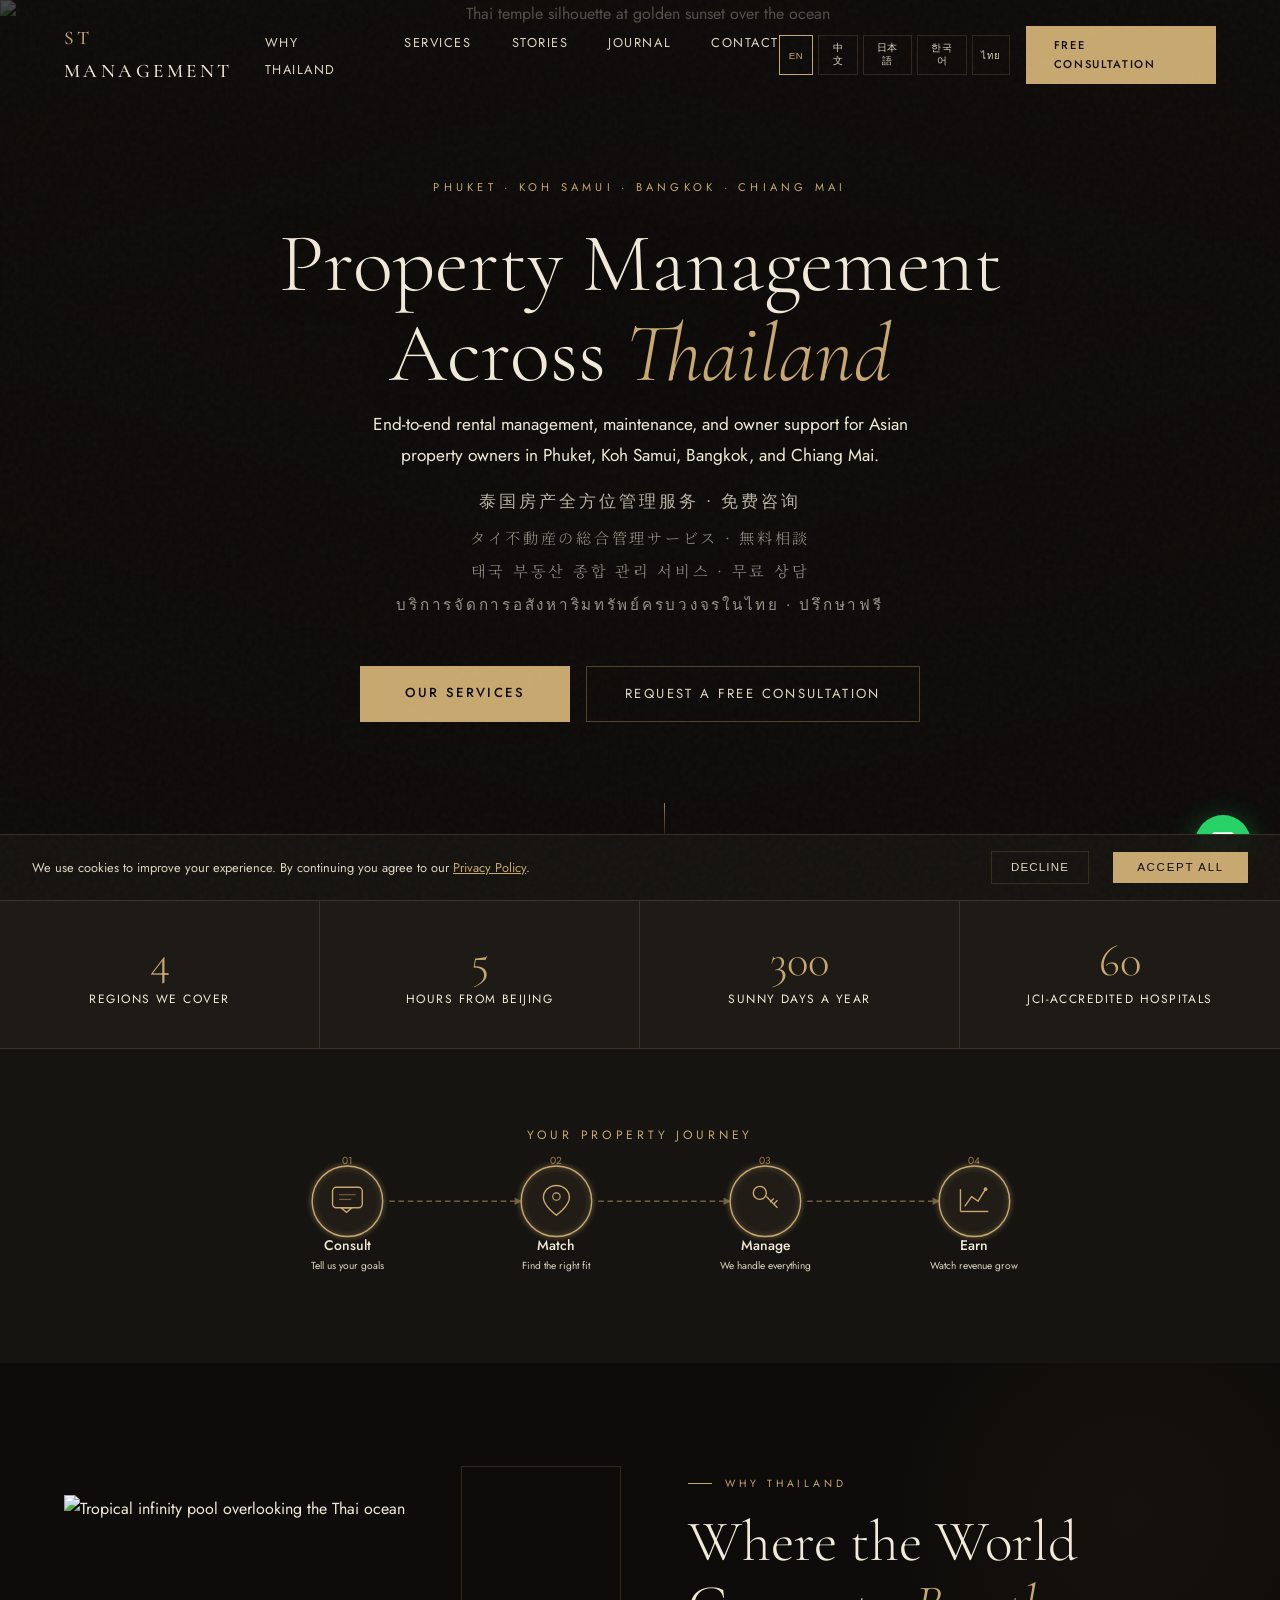
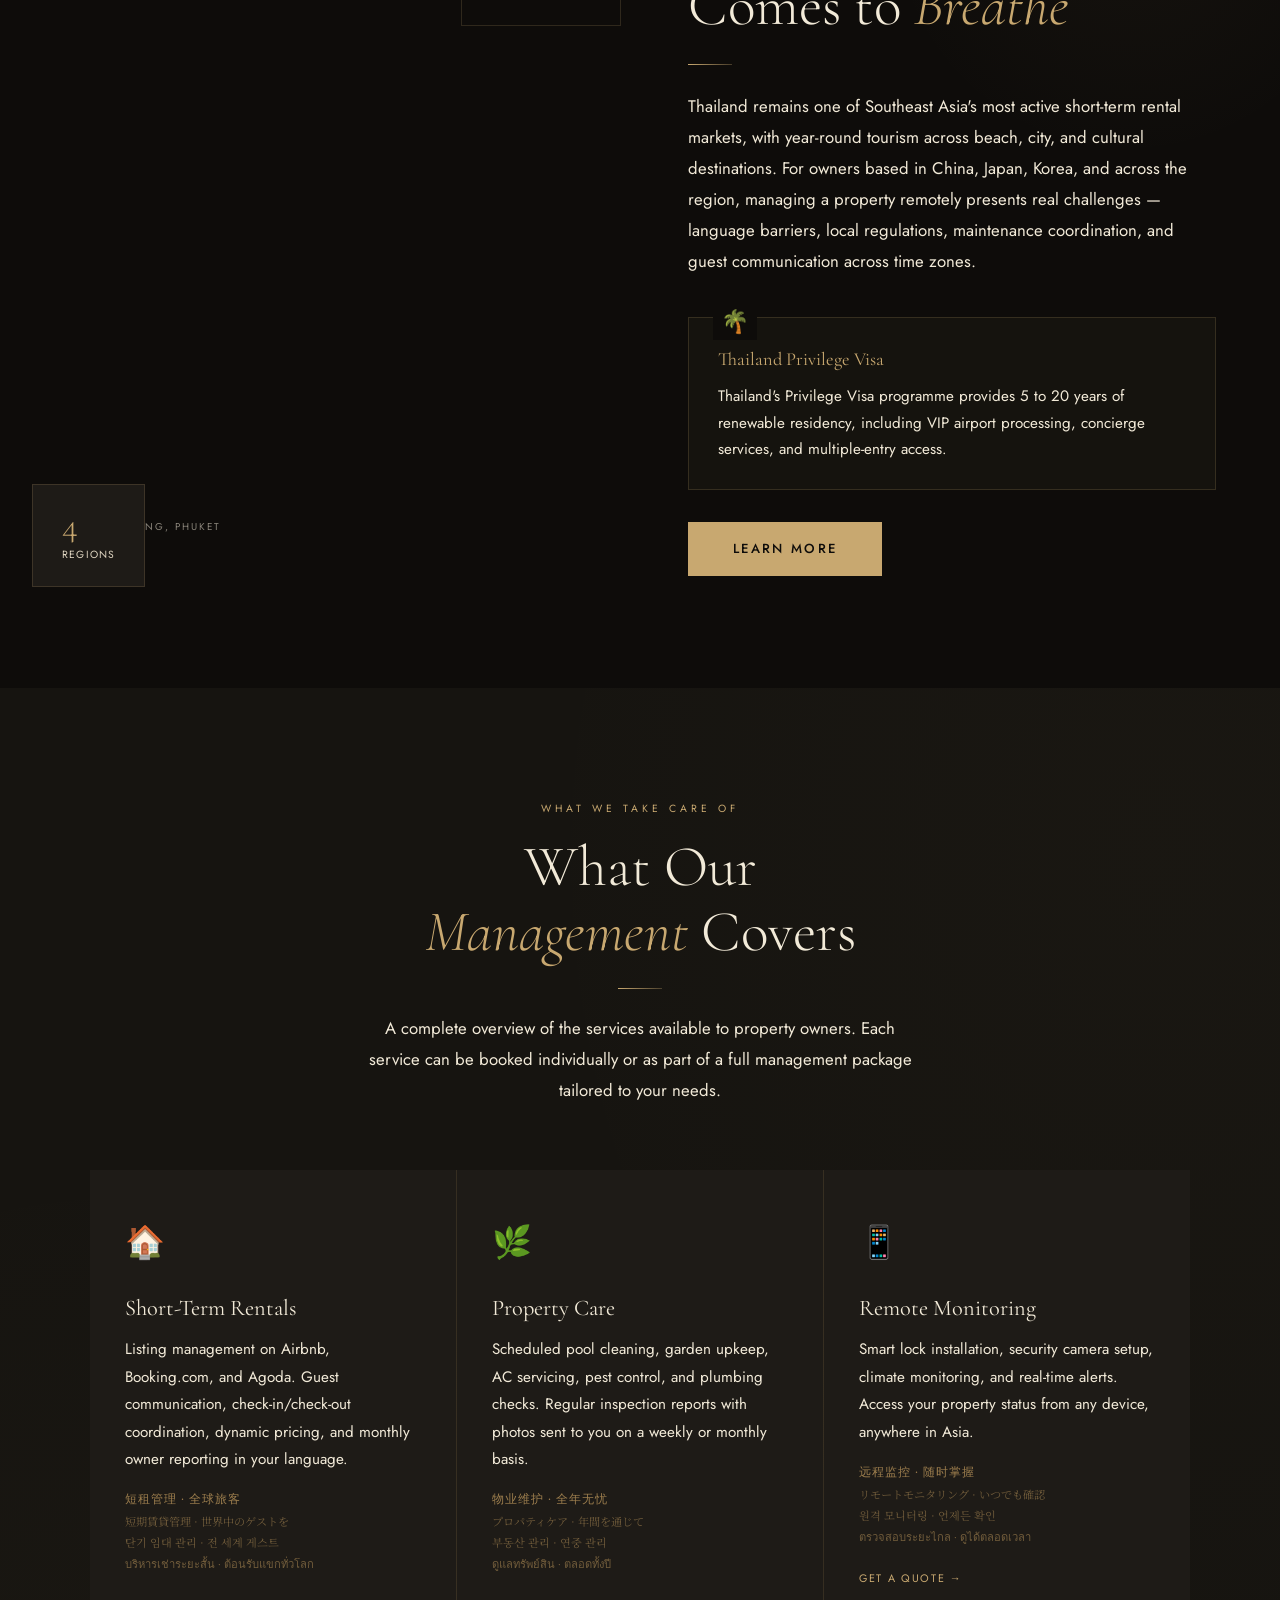
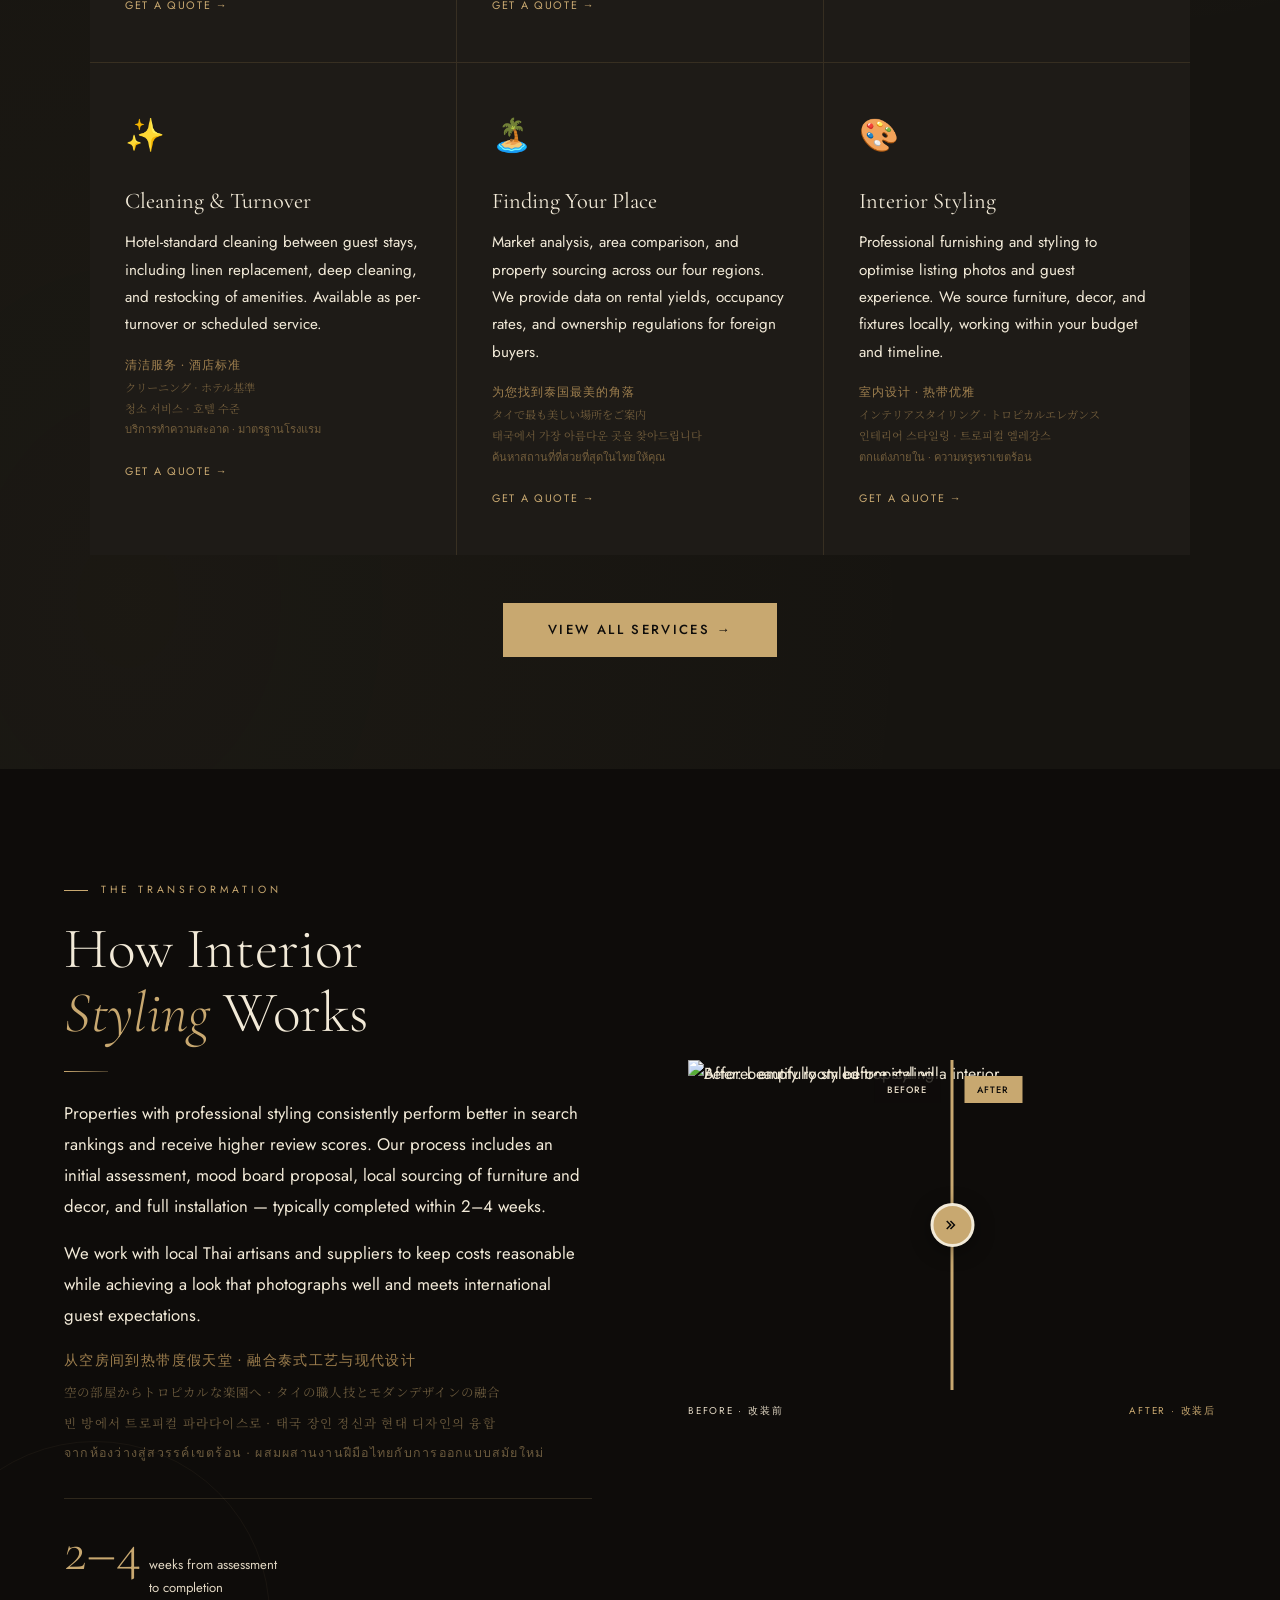
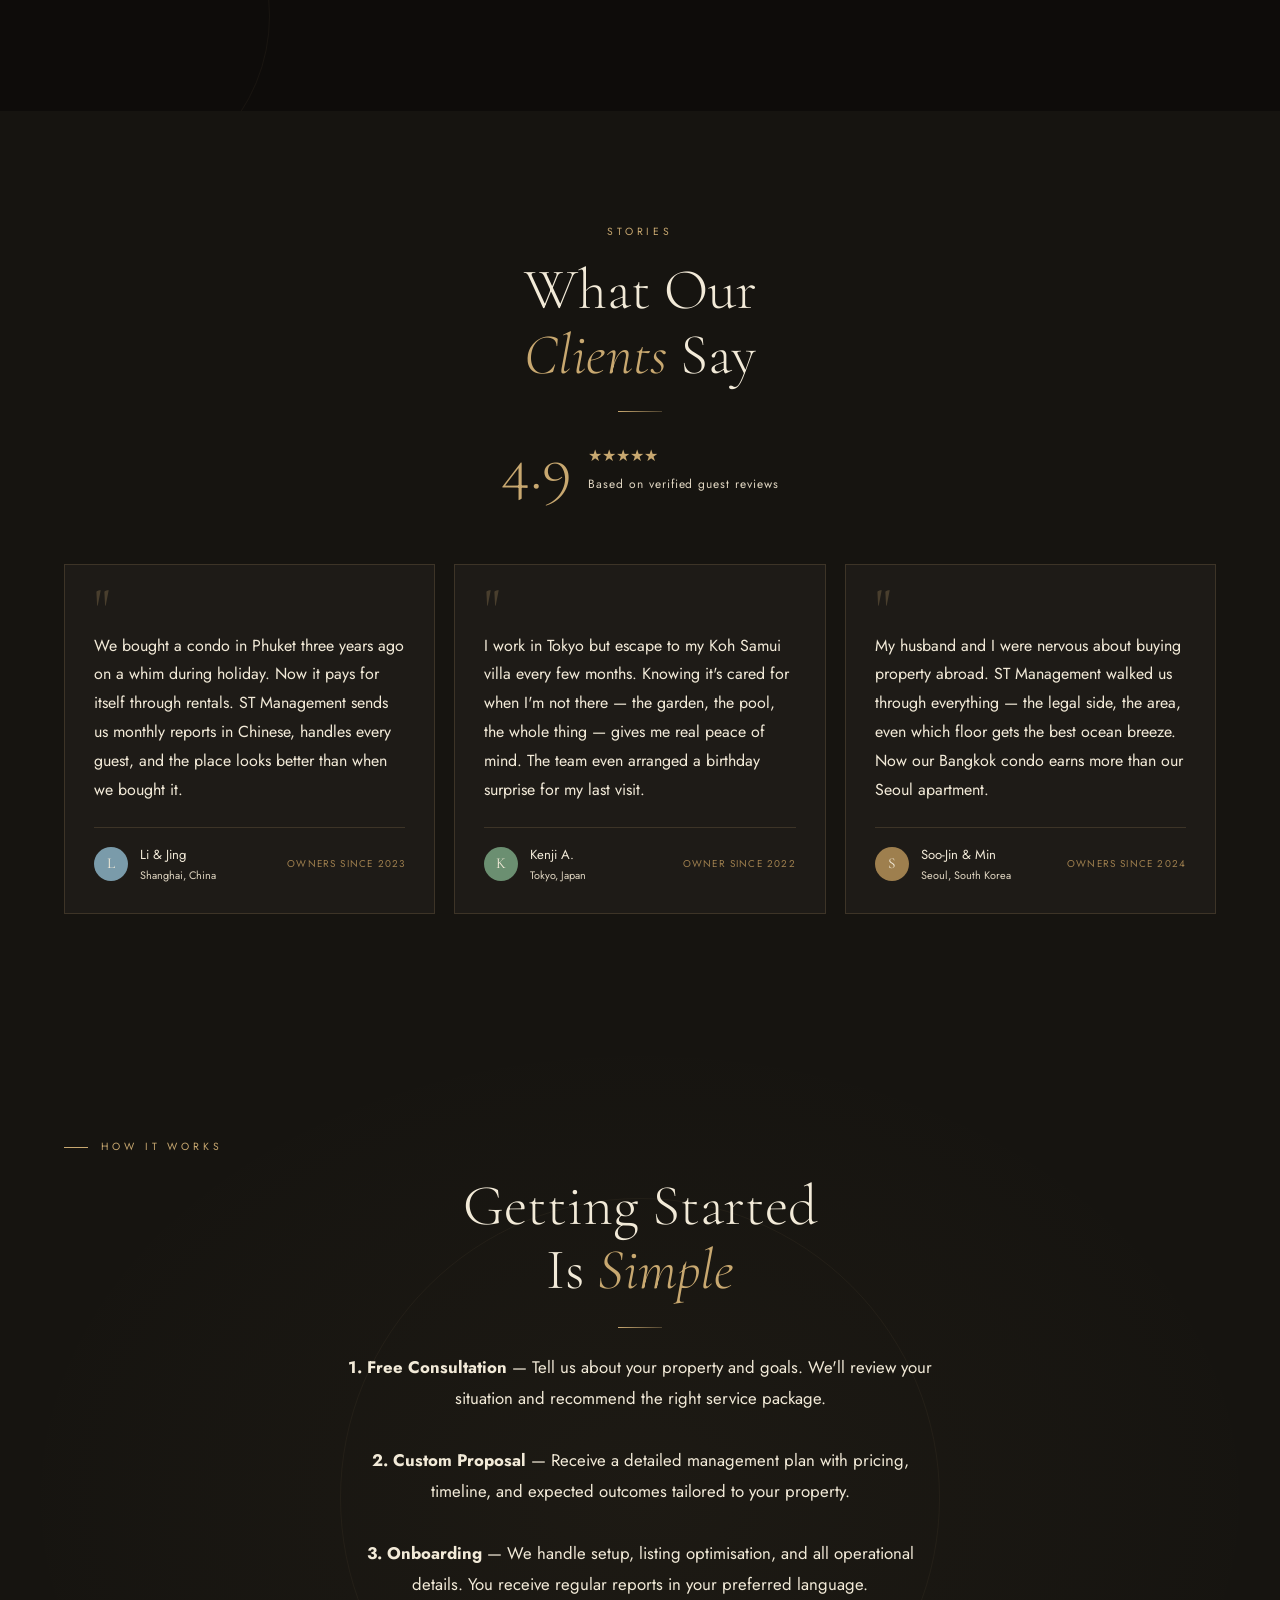
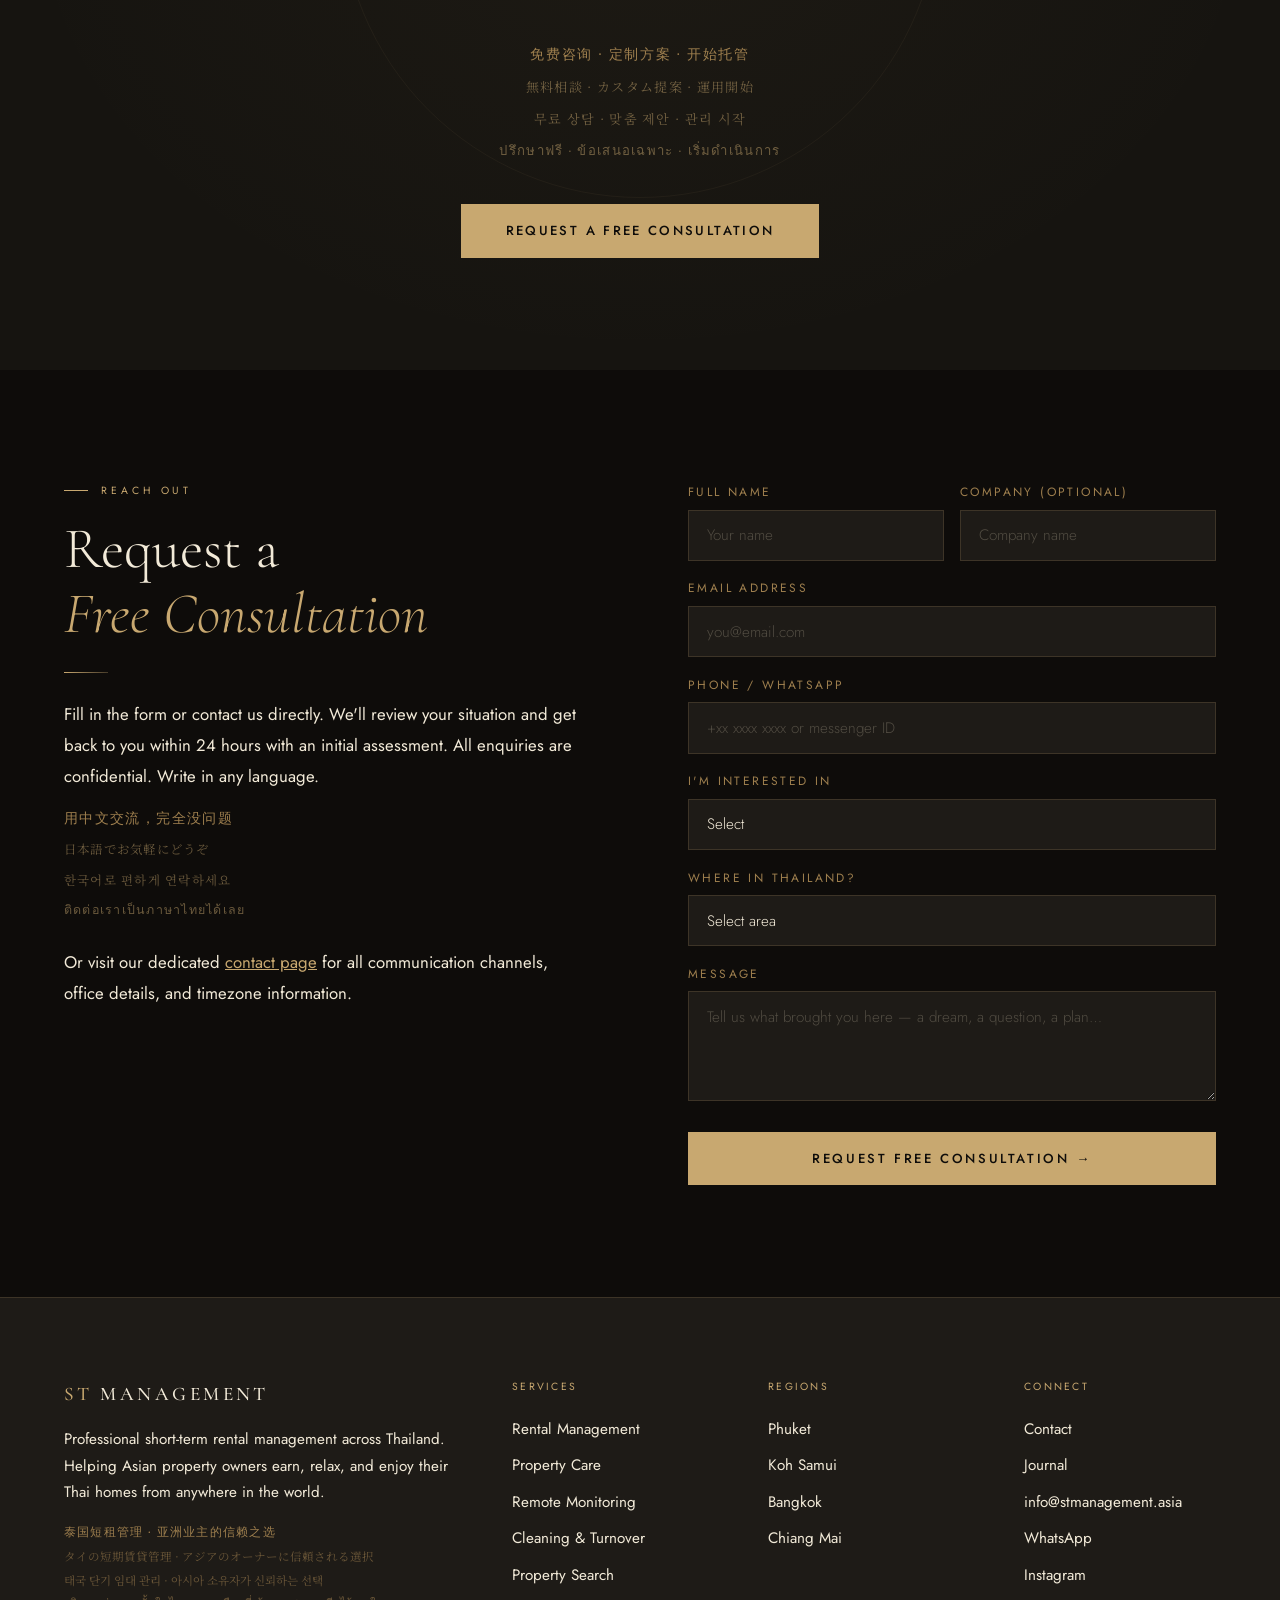
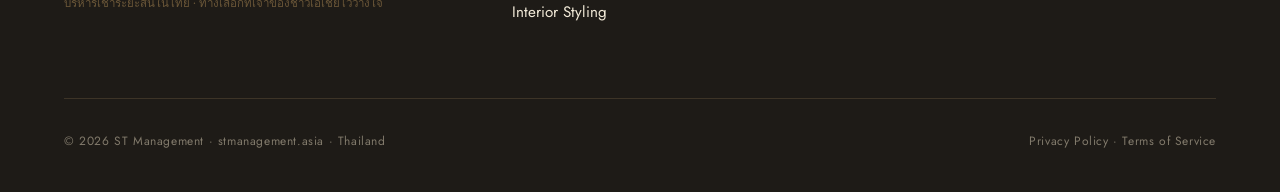
==== index.html @ 7b642b35 "ST Management Asia — Thai property management website Multi-page static site for Asian property owne" ====
<!DOCTYPE html>
<html lang="en">
<head>
  <meta charset="UTF-8" />
  <meta name="viewport" content="width=device-width, initial-scale=1.0" />
  <title>ST Management Asia — Short-Term Rental Management in Thailand</title>
  <meta name="description" content="Property management services in Thailand for Asian owners. Short-term rentals, maintenance, smart home, interior styling in Phuket, Koh Samui, Bangkok, Chiang Mai. Free consultation — 中文 · 日本語 · 한국어 · ไทย." />
  <link rel="canonical" href="https://stmanagement.asia" />

  <!-- Favicon & Manifest -->
  <link rel="icon" type="image/svg+xml" href="/favicon.svg" />
  <link rel="apple-touch-icon" href="/icon-192.png" />
  <link rel="manifest" href="/manifest.json" />
  <meta name="theme-color" content="#c8a870" />
  <meta name="apple-mobile-web-app-capable" content="yes" />
  <meta name="apple-mobile-web-app-status-bar-style" content="black-translucent" />

  <!-- hreflang -->
  <link rel="alternate" hreflang="en" href="https://stmanagement.asia" />
  <link rel="alternate" hreflang="zh" href="https://stmanagement.asia" />
  <link rel="alternate" hreflang="ja" href="https://stmanagement.asia" />
  <link rel="alternate" hreflang="ko" href="https://stmanagement.asia" />
  <link rel="alternate" hreflang="th" href="https://stmanagement.asia" />
  <link rel="alternate" hreflang="x-default" href="https://stmanagement.asia" />

  <!-- Baidu -->
  <meta name="baidu-site-verification" content="REPLACE_WITH_BAIDU_CODE" />

  <!-- Open Graph -->
  <meta property="og:type" content="website" />
  <meta property="og:url" content="https://stmanagement.asia" />
  <meta property="og:title" content="ST Management Asia — Rental Management in Thailand" />
  <meta property="og:description" content="Your Thailand property, perfectly managed. Short-term rental management for Asian owners in Phuket, Koh Samui, Bangkok & Chiang Mai." />
  <meta property="og:image" content="https://images.unsplash.com/photo-1528181304800-259b08848526?w=1200&q=80&fit=crop&auto=format" />
  <meta property="og:locale" content="en_US" />
  <meta property="og:locale:alternate" content="zh_CN" />
  <meta property="og:locale:alternate" content="ja_JP" />
  <meta property="og:locale:alternate" content="ko_KR" />

  <!-- Twitter -->
  <meta name="twitter:card" content="summary_large_image" />
  <meta name="twitter:title" content="ST Management Asia — Rental Management in Thailand" />
  <meta name="twitter:description" content="Short-term rental management in Thailand for Asian property owners." />

  <!-- Fonts -->
  <link rel="preconnect" href="https://fonts.googleapis.com" />
  <link rel="preconnect" href="https://fonts.gstatic.com" crossorigin />
  <link href="https://fonts.googleapis.com/css2?family=Cormorant+Garamond:ital,wght@0,300;0,400;0,500;1,300;1,400&family=Jost:wght@300;400;500&family=Noto+Serif+SC:wght@300;400&family=Noto+Serif+JP:wght@300;400&family=Noto+Serif+KR:wght@300;400&family=Noto+Serif+Thai:wght@300;400&display=swap" rel="stylesheet" />

  <!-- JSON-LD -->
  <script type="application/ld+json">
  {
    "@context": "https://schema.org",
    "@type": "RealEstateAgent",
    "name": "ST Management Asia",
    "url": "https://stmanagement.asia",
    "description": "Professional short-term rental management in Thailand for Asian property owners. Phuket, Koh Samui, Bangkok, Chiang Mai.",
    "address": {
      "@type": "PostalAddress",
      "streetAddress": "Muzeum krt. 41",
      "addressLocality": "Budapest",
      "postalCode": "1053",
      "addressCountry": "HU"
    },
    "telephone": "+36301865215",
    "email": "info@stmanagement.asia",
    "knowsLanguage": ["en", "zh", "ja", "ko", "th"],
    "areaServed": [
      { "@type": "Place", "name": "Phuket" },
      { "@type": "Place", "name": "Koh Samui" },
      { "@type": "City", "name": "Bangkok" },
      { "@type": "City", "name": "Chiang Mai" }
    ]
  }
  </script>

  <link rel="stylesheet" href="/css/main.css" />
</head>
<body>

<!-- ─── COOKIE ─── -->
<div id="cookie-bar">
  <p>We use cookies to improve your experience. By continuing you agree to our <a href="/privacy.html">Privacy Policy</a>.</p>
  <button class="cookie-decline" onclick="dismissCookie()">Decline</button>
  <button class="cookie-accept" onclick="dismissCookie()">Accept All</button>
</div>

<!-- ─── MOBILE NAV ─── -->
<div class="mobile-nav" id="mobile-nav">
  <a href="/" onclick="closeMenu()">Home</a>
  <a href="/why-thailand.html" onclick="closeMenu()">Why Thailand</a>
  <a href="/services.html" onclick="closeMenu()">Services</a>
  <a href="#reviews" onclick="closeMenu()">Stories</a>
  <a href="/journal.html" onclick="closeMenu()">Journal</a>
  <a href="/contact.html" class="mobile-cta" onclick="closeMenu()">Free Consultation</a>
  <div class="mobile-lang-switcher">
    <button class="lang-btn active">EN</button>
    <button class="lang-btn">中文</button>
    <button class="lang-btn">日本語</button>
    <button class="lang-btn">한국어</button>
    <button class="lang-btn">ไทย</button>
  </div>
</div>

<!-- ─── NAV ─── -->
<nav id="main-nav">
  <a href="/" class="nav-logo">ST<span> Management</span></a>
  <ul class="nav-links">
    <li><a href="/why-thailand.html">Why Thailand</a></li>
    <li><a href="/services.html">Services</a></li>
    <li><a href="#reviews">Stories</a></li>
    <li><a href="/journal.html">Journal</a></li>
    <li><a href="/contact.html">Contact</a></li>
  </ul>
  <div class="nav-right">
    <div class="lang-switcher">
      <button class="lang-btn active">EN</button>
      <button class="lang-btn">中文</button>
      <button class="lang-btn">日本語</button>
      <button class="lang-btn">한국어</button>
      <button class="lang-btn">ไทย</button>
    </div>
    <a href="/contact.html" class="nav-cta">Free Consultation</a>
  </div>
  <button class="menu-toggle" id="menu-toggle" aria-label="Open menu">
    <span></span><span></span><span></span>
  </button>
</nav>

<!-- ─── CHAT WIDGET ─── -->
<div class="chat-panel" id="chat-panel">
  <div class="chat-header">
    <div class="chat-header-avatar">ST</div>
    <div class="chat-header-info">
      <div class="chat-header-name">ST Management</div>
      <div class="chat-header-status">We typically reply within 1 hour</div>
    </div>
  </div>
  <div class="chat-tabs">
    <button class="chat-tab active" data-tab="chat">Chat</button>
    <button class="chat-tab" data-tab="config">Get a Quote</button>
  </div>
  <div class="chat-body">
    <!-- TAB: Chat -->
    <div class="chat-tab-content active" id="tab-chat">
      <div class="chat-bubble">
        Hi! 👋 How can we help you with your Thai property? Ask us anything or choose an option below.
        <div class="chat-bubble-time">ST Management · Online</div>
      </div>
      <div class="chat-actions">
        <a href="https://wa.me/36301865215?text=Hi%21%20I%27d%20like%20to%20know%20more%20about%20property%20management%20in%20Thailand." class="chat-action" target="_blank" rel="noopener">
          <span class="chat-action-icon">💬</span>
          <span class="chat-action-label">Continue on WhatsApp</span>
          <span class="chat-action-arrow">→</span>
        </a>
        <a href="mailto:info@stmanagement.asia" class="chat-action">
          <span class="chat-action-icon">✉️</span>
          <span class="chat-action-label">Email us</span>
          <span class="chat-action-arrow">→</span>
        </a>
        <a href="#contact" class="chat-action" onclick="closeChatPanel()">
          <span class="chat-action-icon">📋</span>
          <span class="chat-action-label">Fill out consultation form</span>
          <span class="chat-action-arrow">→</span>
        </a>
      </div>
    </div>
    <!-- TAB: Configurator -->
    <div class="chat-tab-content" id="tab-config">
      <div class="cfg-progress">
        <div class="cfg-dot done" id="cfg-dot-1"></div>
        <div class="cfg-dot" id="cfg-dot-2"></div>
        <div class="cfg-dot" id="cfg-dot-3"></div>
      </div>
      <!-- Step 1: Location -->
      <div class="cfg-step active" id="cfg-step-1">
        <p class="cfg-label">Where is your property?</p>
        <div class="cfg-options">
          <button class="cfg-opt" data-val="Phuket" onclick="cfgSelect(1,this)">🏝️ Phuket</button>
          <button class="cfg-opt" data-val="Koh Samui" onclick="cfgSelect(1,this)">🌴 Koh Samui</button>
          <button class="cfg-opt" data-val="Bangkok" onclick="cfgSelect(1,this)">🏙️ Bangkok</button>
          <button class="cfg-opt" data-val="Chiang Mai" onclick="cfgSelect(1,this)">⛰️ Chiang Mai</button>
          <button class="cfg-opt" data-val="Not sure yet" onclick="cfgSelect(1,this)">🤔 Not sure yet</button>
        </div>
      </div>
      <!-- Step 2: Services -->
      <div class="cfg-step" id="cfg-step-2">
        <p class="cfg-label">What do you need?</p>
        <div class="cfg-options">
          <button class="cfg-opt" data-val="Rental Management" onclick="cfgToggle(this)">🏠 Rental Management</button>
          <button class="cfg-opt" data-val="Property Care" onclick="cfgToggle(this)">🌿 Property Care</button>
          <button class="cfg-opt" data-val="Interior Styling" onclick="cfgToggle(this)">🎨 Interior Styling</button>
          <button class="cfg-opt" data-val="Remote Monitoring" onclick="cfgToggle(this)">📱 Remote Monitoring</button>
          <button class="cfg-opt" data-val="Finding a Property" onclick="cfgToggle(this)">🏝️ Finding a Property</button>
        </div>
        <button class="cfg-opt" style="background:var(--gold);color:var(--ink);text-align:center;font-weight:500;margin-top:.4rem;" onclick="cfgNext(2)">Next →</button>
      </div>
      <!-- Step 3: Contact -->
      <div class="cfg-step" id="cfg-step-3">
        <p class="cfg-label">How should we reach you?</p>
        <input type="text" class="chat-input" id="cfg-name" placeholder="Your name" style="width:100%;" />
        <input type="email" class="chat-input" id="cfg-email" placeholder="Email address" style="width:100%;" />
        <input type="text" class="chat-input" id="cfg-phone" placeholder="WhatsApp / Phone (optional)" style="width:100%;" />
        <button class="cfg-opt" style="background:var(--gold);color:var(--ink);text-align:center;font-weight:500;" onclick="cfgSubmit()">Request Free Quote →</button>
      </div>
      <!-- Result -->
      <div class="cfg-step" id="cfg-result">
        <div class="cfg-result">
          <p>✅ Thank you! We'll prepare a custom quote and get back to you within 24 hours.</p>
          <a href="https://wa.me/36301865215?text=Hi%21%20I%20just%20requested%20a%20quote%20on%20your%20website." class="cfg-result-btn" target="_blank" rel="noopener">Chat on WhatsApp Now</a>
        </div>
      </div>
    </div>
  </div>
  <div class="chat-footer" id="chat-footer">
    <input type="text" class="chat-input" id="chat-msg" placeholder="Type a message…" />
    <a href="https://wa.me/36301865215" target="_blank" rel="noopener" class="chat-send" title="Send via WhatsApp">
      <svg viewBox="0 0 24 24"><path d="M2.01 21L23 12 2.01 3 2 10l15 2-15 2z"/></svg>
    </a>
  </div>
</div>
<button class="chat-fab" id="chat-fab" aria-label="Open chat">
  <svg class="chat-icon" viewBox="0 0 24 24"><path d="M20 2H4c-1.1 0-2 .9-2 2v18l4-4h14c1.1 0 2-.9 2-2V4c0-1.1-.9-2-2-2zm0 14H5.17L4 17.17V4h16v12z"/><path d="M7 9h2v2H7zm4 0h2v2h-2zm4 0h2v2h-2z"/></svg>
  <svg class="chat-close" viewBox="0 0 24 24"><path d="M19 6.41L17.59 5 12 10.59 6.41 5 5 6.41 10.59 12 5 17.59 6.41 19 12 13.41 17.59 19 19 17.59 13.41 12z" fill="#fff"/></svg>
</button>

<!-- ─── HERO ─── -->
<section id="hero">
  <img class="hero-img"
    src="https://images.unsplash.com/photo-1528181304800-259b08848526?w=1920&q=85&auto=format&fit=crop"
    alt="Thai temple silhouette at golden sunset over the ocean"
    loading="eager" fetchpriority="high" />
  <div class="hero-overlay"></div>
  <div class="hero-content">
    <p class="hero-eyebrow">Phuket · Koh Samui · Bangkok · Chiang Mai</p>
    <h1 class="hero-title">Property Management<br>Across <em>Thailand</em></h1>
    <p class="hero-sub">End-to-end rental management, maintenance, and owner support for Asian property owners in Phuket, Koh Samui, Bangkok, and Chiang Mai.</p>
    <div class="hero-asian-text">
      <p class="hero-cn">泰国房产全方位管理服务 · 免费咨询</p>
      <p class="hero-jp">タイ不動産の総合管理サービス · 無料相談</p>
      <p class="hero-kr">태국 부동산 종합 관리 서비스 · 무료 상담</p>
      <p class="hero-th">บริการจัดการอสังหาริมทรัพย์ครบวงจรในไทย · ปรึกษาฟรี</p>
    </div>
    <div class="hero-actions">
      <a href="/services.html" class="btn-primary">Our Services</a>
      <a href="/contact.html" class="btn-outline">Request a Free Consultation</a>
    </div>
  </div>
  <div class="scroll-hint"><div class="scroll-line"></div><span>Scroll</span></div>
</section>

<!-- ─── STATS ─── -->
<div class="stats-strip">
  <div class="stat-item reveal">
    <div class="stat-num" data-target="4">0</div>
    <div class="stat-label">Regions We Cover</div>
  </div>
  <div class="stat-item reveal reveal-delay-1">
    <div class="stat-num" data-target="5">0</div>
    <div class="stat-label">Hours from Beijing</div>
  </div>
  <div class="stat-item reveal reveal-delay-2">
    <div class="stat-num" data-target="300">0</div>
    <div class="stat-label">Sunny Days a Year</div>
  </div>
  <div class="stat-item reveal reveal-delay-3">
    <div class="stat-num" data-target="60">0</div>
    <div class="stat-label">JCI-Accredited Hospitals</div>
  </div>
</div>

<!-- ─── YOUR PROPERTY JOURNEY INFOGRAPHIC ─── -->
<section style="background: #161410; padding: 1rem 0;">
  <div style="max-width: 900px; margin: 0 auto; padding: 3rem 2rem;">
    <svg viewBox="0 0 900 200" xmlns="http://www.w3.org/2000/svg" style="width: 100%; height: auto; display: block;">
      <defs>
        <filter id="goldGlow">
          <feGaussianBlur stdDeviation="3" result="blur"/>
          <feMerge><feMergeNode in="blur"/><feMergeNode in="SourceGraphic"/></feMerge>
        </filter>
      </defs>

      <!-- Title -->
      <text x="450" y="28" text-anchor="middle" font-family="Jost, sans-serif" font-size="13" fill="#c8a870" letter-spacing="4" font-weight="400">YOUR PROPERTY JOURNEY</text>

      <!-- Connecting dotted lines -->
      <line x1="180" y1="95" x2="315" y2="95" stroke="#c8a870" stroke-width="1.5" stroke-dasharray="6,4" opacity="0.5"/>
      <line x1="405" y1="95" x2="540" y2="95" stroke="#c8a870" stroke-width="1.5" stroke-dasharray="6,4" opacity="0.5"/>
      <line x1="630" y1="95" x2="765" y2="95" stroke="#c8a870" stroke-width="1.5" stroke-dasharray="6,4" opacity="0.5"/>

      <!-- Arrow heads -->
      <polygon points="315,91 315,99 323,95" fill="#c8a870" opacity="0.5"/>
      <polygon points="540,91 540,99 548,95" fill="#c8a870" opacity="0.5"/>
      <polygon points="765,91 765,99 773,95" fill="#c8a870" opacity="0.5"/>

      <!-- Step 1: Consult -->
      <circle cx="135" cy="95" r="38" fill="none" stroke="#c8a870" stroke-width="1.5" filter="url(#goldGlow)"/>
      <circle cx="135" cy="95" r="34" fill="rgba(200,168,112,0.06)"/>
      <!-- Chat icon -->
      <rect x="119" y="80" width="32" height="22" rx="4" fill="none" stroke="#c8a870" stroke-width="1.5"/>
      <polygon points="128,102 134,107 140,102" fill="none" stroke="#c8a870" stroke-width="1.5"/>
      <line x1="126" y1="88" x2="144" y2="88" stroke="#c8a870" stroke-width="1" opacity="0.6"/>
      <line x1="126" y1="93" x2="139" y2="93" stroke="#c8a870" stroke-width="1" opacity="0.6"/>
      <text x="135" y="148" text-anchor="middle" font-family="Jost, sans-serif" font-size="15" fill="#f2ead8" font-weight="500">Consult</text>
      <text x="135" y="168" text-anchor="middle" font-family="Jost, sans-serif" font-size="11" fill="#e0d6c2">Tell us your goals</text>

      <!-- Step 2: Match -->
      <circle cx="360" cy="95" r="38" fill="none" stroke="#c8a870" stroke-width="1.5" filter="url(#goldGlow)"/>
      <circle cx="360" cy="95" r="34" fill="rgba(200,168,112,0.06)"/>
      <!-- Location pin icon -->
      <path d="M360,78 C352,78 346,84 346,91 C346,100 360,110 360,110 C360,110 374,100 374,91 C374,84 368,78 360,78Z" fill="none" stroke="#c8a870" stroke-width="1.5"/>
      <circle cx="360" cy="90" r="4" fill="none" stroke="#c8a870" stroke-width="1.2"/>
      <text x="360" y="148" text-anchor="middle" font-family="Jost, sans-serif" font-size="15" fill="#f2ead8" font-weight="500">Match</text>
      <text x="360" y="168" text-anchor="middle" font-family="Jost, sans-serif" font-size="11" fill="#e0d6c2">Find the right fit</text>

      <!-- Step 3: Manage -->
      <circle cx="585" cy="95" r="38" fill="none" stroke="#c8a870" stroke-width="1.5" filter="url(#goldGlow)"/>
      <circle cx="585" cy="95" r="34" fill="rgba(200,168,112,0.06)"/>
      <!-- Key icon -->
      <circle cx="579" cy="86" r="7" fill="none" stroke="#c8a870" stroke-width="1.5"/>
      <line x1="586" y1="90" x2="598" y2="102" stroke="#c8a870" stroke-width="1.5"/>
      <line x1="594" y1="98" x2="598" y2="94" stroke="#c8a870" stroke-width="1.5"/>
      <line x1="590" y1="96" x2="594" y2="92" stroke="#c8a870" stroke-width="1.5"/>
      <text x="585" y="148" text-anchor="middle" font-family="Jost, sans-serif" font-size="15" fill="#f2ead8" font-weight="500">Manage</text>
      <text x="585" y="168" text-anchor="middle" font-family="Jost, sans-serif" font-size="11" fill="#e0d6c2">We handle everything</text>

      <!-- Step 4: Earn -->
      <circle cx="810" cy="95" r="38" fill="none" stroke="#c8a870" stroke-width="1.5" filter="url(#goldGlow)"/>
      <circle cx="810" cy="95" r="34" fill="rgba(200,168,112,0.06)"/>
      <!-- Chart icon -->
      <line x1="795" y1="106" x2="795" y2="82" stroke="#c8a870" stroke-width="1.5"/>
      <line x1="795" y1="106" x2="825" y2="106" stroke="#c8a870" stroke-width="1.5"/>
      <polyline points="800,100 807,90 814,95 822,82" fill="none" stroke="#c8a870" stroke-width="1.5" stroke-linecap="round" stroke-linejoin="round"/>
      <circle cx="822" cy="82" r="2" fill="#c8a870"/>
      <text x="810" y="148" text-anchor="middle" font-family="Jost, sans-serif" font-size="15" fill="#f2ead8" font-weight="500">Earn</text>
      <text x="810" y="168" text-anchor="middle" font-family="Jost, sans-serif" font-size="11" fill="#e0d6c2">Watch revenue grow</text>

      <!-- Step numbers -->
      <text x="135" y="55" text-anchor="middle" font-family="Jost, sans-serif" font-size="11" fill="#c8a870" opacity="0.7">01</text>
      <text x="360" y="55" text-anchor="middle" font-family="Jost, sans-serif" font-size="11" fill="#c8a870" opacity="0.7">02</text>
      <text x="585" y="55" text-anchor="middle" font-family="Jost, sans-serif" font-size="11" fill="#c8a870" opacity="0.7">03</text>
      <text x="810" y="55" text-anchor="middle" font-family="Jost, sans-serif" font-size="11" fill="#c8a870" opacity="0.7">04</text>
    </svg>
  </div>
</section>

<!-- ─── ABOUT ─── -->
<section id="about">
  <div class="section-wrap about-grid">
    <div class="about-visual reveal">
      <div class="about-frame">
        <img src="https://images.unsplash.com/photo-1540541338287-41700207dee6?w=800&q=80&auto=format&fit=crop"
          alt="Tropical infinity pool overlooking the Thai ocean" loading="lazy" />
        <div class="about-img-caption">Villa Living, Phuket</div>
      </div>
      <div class="about-accent"></div>
      <div class="about-badge">
        <div class="badge-num">4</div>
        <div class="badge-text">Regions</div>
      </div>
    </div>
    <div class="reveal reveal-delay-2">
      <span class="section-tag">Why Thailand</span>
      <h2 class="section-title">Where the World<br>Comes to <em>Breathe</em></h2>
      <div class="gold-rule"></div>
      <p class="section-body">
        Thailand remains one of Southeast Asia's most active short-term rental markets, with year-round tourism across beach, city, and cultural destinations. For owners based in China, Japan, Korea, and across the region, managing a property remotely presents real challenges — language barriers, local regulations, maintenance coordination, and guest communication across time zones.
      </p>
      <div class="golden-visa-callout">
        <p class="gv-title">Thailand Privilege Visa</p>
        <p class="gv-body">Thailand's <strong>Privilege Visa</strong> programme provides 5 to 20 years of renewable residency, including VIP airport processing, concierge services, and multiple-entry access.</p>
      </div>
      <a href="/why-thailand.html" class="btn-primary" style="display:inline-block;margin-top:2rem;">Learn More</a>
    </div>
  </div>
</section>

<!-- ─── SERVICES ─── -->
<section id="services">
  <div class="section-wrap">
    <div class="services-header">
      <span class="section-tag reveal">What We Take Care Of</span>
      <h2 class="section-title reveal">What Our<br><em>Management</em> Covers</h2>
      <div class="gold-rule reveal"></div>
      <p class="section-body reveal" style="margin:0 auto;text-align:center;max-width:560px;">A complete overview of the services available to property owners. Each service can be booked individually or as part of a full management package tailored to your needs.</p>
    </div>
    <div class="services-grid">
      <div class="service-card reveal">
        <span class="service-icon">🏠</span>
        <h3 class="service-title">Short-Term Rentals</h3>
        <p class="service-desc">Listing management on Airbnb, Booking.com, and Agoda. Guest communication, check-in/check-out coordination, dynamic pricing, and monthly owner reporting in your language.</p>
        <div class="service-asian">
          <p class="service-cn">短租管理 · 全球旅客</p>
          <p class="service-jp">短期賃貸管理 · 世界中のゲストを</p>
          <p class="service-kr">단기 임대 관리 · 전 세계 게스트</p>
          <p class="service-th">บริหารเช่าระยะสั้น · ต้อนรับแขกทั่วโลก</p>
        </div>
        <a href="/services.html#rental-management" class="service-link">Get a Quote →</a>
      </div>
      <div class="service-card reveal reveal-delay-1">
        <span class="service-icon">🌿</span>
        <h3 class="service-title">Property Care</h3>
        <p class="service-desc">Scheduled pool cleaning, garden upkeep, AC servicing, pest control, and plumbing checks. Regular inspection reports with photos sent to you on a weekly or monthly basis.</p>
        <div class="service-asian">
          <p class="service-cn">物业维护 · 全年无忧</p>
          <p class="service-jp">プロパティケア · 年間を通じて</p>
          <p class="service-kr">부동산 관리 · 연중 관리</p>
          <p class="service-th">ดูแลทรัพย์สิน · ตลอดทั้งปี</p>
        </div>
        <a href="/services.html#property-care" class="service-link">Get a Quote →</a>
      </div>
      <div class="service-card reveal reveal-delay-2">
        <span class="service-icon">📱</span>
        <h3 class="service-title">Remote Monitoring</h3>
        <p class="service-desc">Smart lock installation, security camera setup, climate monitoring, and real-time alerts. Access your property status from any device, anywhere in Asia.</p>
        <div class="service-asian">
          <p class="service-cn">远程监控 · 随时掌握</p>
          <p class="service-jp">リモートモニタリング · いつでも確認</p>
          <p class="service-kr">원격 모니터링 · 언제든 확인</p>
          <p class="service-th">ตรวจสอบระยะไกล · ดูได้ตลอดเวลา</p>
        </div>
        <a href="/services.html#remote-monitoring" class="service-link">Get a Quote →</a>
      </div>
      <div class="service-card reveal">
        <span class="service-icon">✨</span>
        <h3 class="service-title">Cleaning & Turnover</h3>
        <p class="service-desc">Hotel-standard cleaning between guest stays, including linen replacement, deep cleaning, and restocking of amenities. Available as per-turnover or scheduled service.</p>
        <div class="service-asian">
          <p class="service-cn">清洁服务 · 酒店标准</p>
          <p class="service-jp">クリーニング · ホテル基準</p>
          <p class="service-kr">청소 서비스 · 호텔 수준</p>
          <p class="service-th">บริการทำความสะอาด · มาตรฐานโรงแรม</p>
        </div>
        <a href="/services.html#cleaning-turnover" class="service-link">Get a Quote →</a>
      </div>
      <div class="service-card reveal reveal-delay-1">
        <span class="service-icon">🏝️</span>
        <h3 class="service-title">Finding Your Place</h3>
        <p class="service-desc">Market analysis, area comparison, and property sourcing across our four regions. We provide data on rental yields, occupancy rates, and ownership regulations for foreign buyers.</p>
        <div class="service-asian">
          <p class="service-cn">为您找到泰国最美的角落</p>
          <p class="service-jp">タイで最も美しい場所をご案内</p>
          <p class="service-kr">태국에서 가장 아름다운 곳을 찾아드립니다</p>
          <p class="service-th">ค้นหาสถานที่ที่สวยที่สุดในไทยให้คุณ</p>
        </div>
        <a href="/services.html#property-search" class="service-link">Get a Quote →</a>
      </div>
      <div class="service-card reveal reveal-delay-2">
        <span class="service-icon">🎨</span>
        <h3 class="service-title">Interior Styling</h3>
        <p class="service-desc">Professional furnishing and styling to optimise listing photos and guest experience. We source furniture, decor, and fixtures locally, working within your budget and timeline.</p>
        <div class="service-asian">
          <p class="service-cn">室内设计 · 热带优雅</p>
          <p class="service-jp">インテリアスタイリング · トロピカルエレガンス</p>
          <p class="service-kr">인테리어 스타일링 · 트로피컬 엘레강스</p>
          <p class="service-th">ตกแต่งภายใน · ความหรูหราเขตร้อน</p>
        </div>
        <a href="/services.html#interior-styling" class="service-link">Get a Quote →</a>
      </div>
    </div>
    <div style="text-align:center;margin-top:3rem;" class="reveal">
      <a href="/services.html" class="btn-primary">View All Services →</a>
    </div>
  </div>
</section>

<!-- ─── STYLING BEFORE/AFTER ─── -->
<section id="staging">
  <div class="section-wrap staging-grid">
    <div class="reveal">
      <span class="section-tag">The Transformation</span>
      <h2 class="section-title">How Interior<br><em>Styling</em> Works</h2>
      <div class="gold-rule"></div>
      <p class="section-body">
        Properties with professional styling consistently perform better in search rankings and receive higher review scores. Our process includes an initial assessment, mood board proposal, local sourcing of furniture and decor, and full installation — typically completed within 2–4 weeks.
      </p>
      <p class="section-body" style="margin-top:1rem;">
        We work with local Thai artisans and suppliers to keep costs reasonable while achieving a look that photographs well and meets international guest expectations.
      </p>
      <div class="asian-text" style="margin-top:1rem;">
        <p class="cn">从空房间到热带度假天堂 · 融合泰式工艺与现代设计</p>
        <p class="jp">空の部屋からトロピカルな楽園へ · タイの職人技とモダンデザインの融合</p>
        <p class="kr">빈 방에서 트로피컬 파라다이스로 · 태국 장인 정신과 현대 디자인의 융합</p>
        <p class="th">จากห้องว่างสู่สวรรค์เขตร้อน · ผสมผสานงานฝีมือไทยกับการออกแบบสมัยใหม่</p>
      </div>
      <div class="staging-stat">
        <div class="staging-stat-num">2–4</div>
        <div class="staging-stat-label">weeks from assessment<br>to completion</div>
      </div>
    </div>
    <div class="staging-visual reveal reveal-delay-2">
      <div class="ba-slider" id="ba-slider">
        <img class="ba-after"
          src="https://images.unsplash.com/photo-1600585154340-be6161a56a0c?w=900&q=80&auto=format&fit=crop"
          alt="After: beautifully styled tropical villa interior" loading="lazy" />
        <img class="ba-before"
          src="https://images.unsplash.com/photo-1581858726788-75bc0f6a952d?w=900&q=80&auto=format&fit=crop"
          alt="Before: empty room before styling" loading="lazy" />
        <div class="ba-handle" id="ba-handle">
          <div class="ba-knob">
            <svg viewBox="0 0 24 24"><path d="M8.59 16.59L13.17 12 8.59 7.41 10 6l6 6-6 6-1.41-1.41zm-5 0L8.17 12 3.59 7.41 5 6l6 6-6 6-1.41-1.41z"/></svg>
          </div>
        </div>
      </div>
      <div class="ba-label-row">
        <span class="ba-label">Before · 改装前</span>
        <span class="ba-label after">After · 改装后</span>
      </div>
    </div>
  </div>
</section>

<!-- ─── REVIEWS ─── -->
<section id="reviews">
  <div class="section-wrap">
    <div class="reviews-header">
      <span class="section-tag reveal">Stories</span>
      <h2 class="section-title reveal">What Our<br><em>Clients</em> Say</h2>
      <div class="gold-rule reveal"></div>
      <div class="rating-block reveal">
        <div class="rating-big">4.9</div>
        <div class="rating-stars-col">
          <div class="stars">★★★★★</div>
          <div class="rating-count">Based on verified guest reviews</div>
        </div>
      </div>
    </div>
    <div class="reviews-grid">
      <div class="review-card reveal">
        <div class="review-q">"</div>
        <p class="review-text">We bought a condo in Phuket three years ago on a whim during holiday. Now it pays for itself through rentals. ST Management sends us monthly reports in Chinese, handles every guest, and the place looks better than when we bought it.</p>
        <div class="review-footer">
          <div class="reviewer"><div class="reviewer-avatar" style="background:var(--river);">L</div><div><div class="reviewer-name">Li & Jing</div><div class="reviewer-origin">Shanghai, China</div></div></div>
          <div class="review-platform">Owners since 2023</div>
        </div>
      </div>
      <div class="review-card reveal reveal-delay-1">
        <div class="review-q">"</div>
        <p class="review-text">I work in Tokyo but escape to my Koh Samui villa every few months. Knowing it's cared for when I'm not there — the garden, the pool, the whole thing — gives me real peace of mind. The team even arranged a birthday surprise for my last visit.</p>
        <div class="review-footer">
          <div class="reviewer"><div class="reviewer-avatar">K</div><div><div class="reviewer-name">Kenji A.</div><div class="reviewer-origin">Tokyo, Japan</div></div></div>
          <div class="review-platform">Owner since 2022</div>
        </div>
      </div>
      <div class="review-card reveal reveal-delay-2">
        <div class="review-q">"</div>
        <p class="review-text">My husband and I were nervous about buying property abroad. ST Management walked us through everything — the legal side, the area, even which floor gets the best ocean breeze. Now our Bangkok condo earns more than our Seoul apartment.</p>
        <div class="review-footer">
          <div class="reviewer"><div class="reviewer-avatar" style="background:var(--gold-dim);">S</div><div><div class="reviewer-name">Soo-Jin & Min</div><div class="reviewer-origin">Seoul, South Korea</div></div></div>
          <div class="review-platform">Owners since 2024</div>
        </div>
      </div>
    </div>
  </div>
</section>

<!-- ─── CTA ─── -->
<section id="cta-section">
  <div class="section-wrap" style="position:relative;z-index:1;">
    <span class="section-tag reveal" style="text-align:center;">How It Works</span>
    <h2 class="section-title reveal" style="text-align:center;">Getting Started<br>Is <em>Simple</em></h2>
    <div class="gold-rule reveal" style="margin:1.5rem auto;"></div>
    <p class="section-body reveal" style="text-align:center;max-width:600px;margin:0 auto 2.5rem;">
      <strong style="color:var(--cream);">1. Free Consultation</strong> — Tell us about your property and goals. We'll review your situation and recommend the right service package.<br><br>
      <strong style="color:var(--cream);">2. Custom Proposal</strong> — Receive a detailed management plan with pricing, timeline, and expected outcomes tailored to your property.<br><br>
      <strong style="color:var(--cream);">3. Onboarding</strong> — We handle setup, listing optimisation, and all operational details. You receive regular reports in your preferred language.
    </p>
    <div class="asian-text reveal" style="text-align:center;align-items:center;margin-bottom:2.5rem;">
      <p class="cn" style="font-size:.88rem;letter-spacing:.12em;">免费咨询 · 定制方案 · 开始托管</p>
      <p class="jp" style="font-size:.82rem;">無料相談 · カスタム提案 · 運用開始</p>
      <p class="kr" style="font-size:.82rem;">무료 상담 · 맞춤 제안 · 관리 시작</p>
      <p class="th" style="font-size:.82rem;">ปรึกษาฟรี · ข้อเสนอเฉพาะ · เริ่มดำเนินการ</p>
    </div>
    <div style="text-align:center;" class="reveal">
      <a href="/contact.html" class="btn-primary">Request a Free Consultation</a>
    </div>
  </div>
</section>

<!-- ─── CONTACT ─── -->
<section id="contact">
  <div class="section-wrap contact-grid">
    <div>
      <span class="section-tag reveal">Reach Out</span>
      <h2 class="section-title reveal">Request a<br><em>Free Consultation</em></h2>
      <div class="gold-rule reveal"></div>
      <p class="section-body reveal">Fill in the form or contact us directly. We'll review your situation and get back to you within 24 hours with an initial assessment. All enquiries are confidential. Write in any language.</p>
      <div class="asian-text reveal" style="margin-top:.8rem;">
        <p class="cn">用中文交流，完全没问题</p>
        <p class="jp">日本語でお気軽にどうぞ</p>
        <p class="kr">한국어로 편하게 연락하세요</p>
        <p class="th">ติดต่อเราเป็นภาษาไทยได้เลย</p>
      </div>
      <p class="section-body reveal" style="margin-top:1.5rem;">Or visit our dedicated <a href="/contact.html" style="color:var(--gold);text-decoration:underline;">contact page</a> for all communication channels, office details, and timezone information.</p>
    </div>
    <div class="reveal reveal-delay-2">
      <form id="enquiry-form" action="https://formspree.io/f/XXXXXXXX" method="POST">
        <div class="form-row">
          <div class="form-group">
            <label class="form-label">Full Name</label>
            <input type="text" name="name" class="form-input" placeholder="Your name" required />
          </div>
          <div class="form-group">
            <label class="form-label">Company (Optional)</label>
            <input type="text" name="company" class="form-input" placeholder="Company name" />
          </div>
        </div>
        <div class="form-group">
          <label class="form-label">Email Address</label>
          <input type="email" name="email" class="form-input" placeholder="you@email.com" required />
        </div>
        <div class="form-group">
          <label class="form-label">Phone / WhatsApp</label>
          <input type="tel" name="phone" class="form-input" placeholder="+xx xxxx xxxx or messenger ID" />
        </div>
        <div class="form-group">
          <label class="form-label">I'm Interested In</label>
          <select name="service" class="form-select">
            <option value="">Select</option>
            <option value="rental-management">Short-Term Rental Management</option>
            <option value="property-care">Property Care & Maintenance</option>
            <option value="finding-property">Finding a Property in Thailand</option>
            <option value="styling">Interior Styling</option>
            <option value="visa-guidance">Privilege Visa Guidance</option>
            <option value="other">Just Curious / Other</option>
          </select>
        </div>
        <div class="form-group">
          <label class="form-label">Where in Thailand?</label>
          <select name="location" class="form-select">
            <option value="">Select area</option>
            <option value="phuket">Phuket</option>
            <option value="koh-samui">Koh Samui</option>
            <option value="bangkok">Bangkok</option>
            <option value="chiang-mai">Chiang Mai</option>
            <option value="not-sure">Not Sure Yet</option>
            <option value="other">Other Location</option>
          </select>
        </div>
        <div class="form-group">
          <label class="form-label">Message</label>
          <textarea name="message" class="form-textarea" placeholder="Tell us what brought you here — a dream, a question, a plan…"></textarea>
        </div>
        <button type="submit" class="form-submit" id="submit-btn">Request Free Consultation →</button>
      </form>
      <div class="form-success" id="form-success">
        <p>Thank you! We'll review your enquiry and get back to you within 24 hours.</p>
        <p style="font-family:'Noto Serif SC',serif;color:var(--sage);margin-top:.5rem;">感谢您的留言，我们会尽快回复。</p>
        <p style="font-family:'Noto Serif JP',serif;color:var(--sage);margin-top:.3rem;font-size:.85rem;">ご連絡ありがとうございます。まもなくお返事いたします。</p>
        <p style="font-family:'Noto Serif KR',serif;color:var(--sage);margin-top:.3rem;font-size:.85rem;">연락해 주셔서 감사합니다. 곧 답변 드리겠습니다.</p>
        <p style="font-family:'Noto Serif Thai',serif;color:var(--sage);margin-top:.3rem;font-size:.85rem;">ขอบคุณที่ติดต่อเรา เราจะตอบกลับในเร็วๆ นี้</p>
      </div>
    </div>
  </div>
</section>

<!-- ─── FOOTER ─── -->
<footer>
  <div class="footer-grid">
    <div>
      <a href="/" class="nav-logo footer-logo">ST<span style="color:var(--cream);"> Management</span></a>
      <p class="footer-about">Professional short-term rental management across Thailand. Helping Asian property owners earn, relax, and enjoy their Thai homes from anywhere in the world.</p>
      <div class="footer-asian">
        <p class="footer-cn">泰国短租管理 · 亚洲业主的信赖之选</p>
        <p class="footer-jp">タイの短期賃貸管理 · アジアのオーナーに信頼される選択</p>
        <p class="footer-kr">태국 단기 임대 관리 · 아시아 소유자가 신뢰하는 선택</p>
        <p class="footer-th">บริหารเช่าระยะสั้นในไทย · ทางเลือกที่เจ้าของชาวเอเชียไว้วางใจ</p>
      </div>
    </div>
    <div>
      <p class="footer-col-title">Services</p>
      <ul class="footer-links">
        <li><a href="/services.html#rental-management">Rental Management</a></li>
        <li><a href="/services.html#property-care">Property Care</a></li>
        <li><a href="/services.html#remote-monitoring">Remote Monitoring</a></li>
        <li><a href="/services.html#cleaning-turnover">Cleaning & Turnover</a></li>
        <li><a href="/services.html#property-search">Property Search</a></li>
        <li><a href="/services.html#interior-styling">Interior Styling</a></li>
      </ul>
    </div>
    <div>
      <p class="footer-col-title">Regions</p>
      <ul class="footer-links">
        <li><a href="/why-thailand.html">Phuket</a></li>
        <li><a href="/why-thailand.html">Koh Samui</a></li>
        <li><a href="/why-thailand.html">Bangkok</a></li>
        <li><a href="/why-thailand.html">Chiang Mai</a></li>
      </ul>
    </div>
    <div>
      <p class="footer-col-title">Connect</p>
      <ul class="footer-links">
        <li><a href="/contact.html">Contact</a></li>
        <li><a href="/journal.html">Journal</a></li>
        <li><a href="mailto:info@stmanagement.asia">info@stmanagement.asia</a></li>
        <li><a href="#">WhatsApp</a></li>
        <li><a href="#">Instagram</a></li>
      </ul>
    </div>
  </div>
  <div class="footer-bottom">
    <span>&copy; 2026 ST Management &middot; stmanagement.asia &middot; Thailand</span>
    <span><a href="/privacy.html" style="color:inherit;text-decoration:none;">Privacy Policy</a> &middot; <a href="/terms.html" style="color:inherit;text-decoration:none;">Terms of Service</a></span>
  </div>
</footer>


<script src="/js/translations.js"></script>
<script src="/js/main.js"></script>
</body>
</html>
---- css/main.css ----
*, *::before, *::after { box-sizing: border-box; margin: 0; padding: 0; }

    :root {
      --ink:       #0e0c0a;
      --cream:     #f2ead8;
      --cream-dim: #e0d6c2;
      --gold:      #c8a870;
      --gold-dim:  #9e7f4e;
      --sage:      #6b8f71;
      --river:     #7a9baa;
      --surface:   #161410;
      --card:      #1e1b17;
      --border:    rgba(200,168,112,.18);
    }

    html { scroll-behavior: smooth; }
    body {
      background: var(--ink);
      color: var(--cream);
      font-family: 'Jost', sans-serif;
      font-weight: 400;
      line-height: 1.7;
      overflow-x: hidden;
    }

    body::before {
      content: '';
      position: fixed; inset: 0;
      background-image: url("data:image/svg+xml,%3Csvg viewBox='0 0 200 200' xmlns='http://www.w3.org/2000/svg'%3E%3Cfilter id='n'%3E%3CfeTurbulence type='fractalNoise' baseFrequency='0.85' numOctaves='4' stitchTiles='stitch'/%3E%3C/filter%3E%3Crect width='100%25' height='100%25' filter='url(%23n)'/%3E%3C/svg%3E");
      opacity: .03;
      pointer-events: none;
      z-index: 9999;
    }

    /* ─── COOKIE ─── */
    #cookie-bar {
      position: fixed; bottom: 0; left: 0; right: 0; z-index: 500;
      background: rgba(22,20,16,.97); border-top: 1px solid var(--border);
      backdrop-filter: blur(8px); padding: 1rem 2rem;
      display: flex; align-items: center; gap: 1.5rem; flex-wrap: wrap;
      transform: translateY(0); transition: transform .4s;
    }
    #cookie-bar.hidden { transform: translateY(110%); }
    #cookie-bar p { font-size: .8rem; color: var(--cream-dim); flex: 1; min-width: 200px; }
    #cookie-bar a { color: var(--gold); }
    .cookie-accept {
      font-size: .72rem; font-weight: 500; letter-spacing: .15em; text-transform: uppercase;
      background: var(--gold); color: var(--ink); border: none;
      padding: .6rem 1.5rem; cursor: pointer; white-space: nowrap;
    }
    .cookie-decline {
      font-size: .72rem; letter-spacing: .1em; text-transform: uppercase;
      background: none; color: var(--cream-dim); border: 1px solid var(--border);
      padding: .6rem 1.2rem; cursor: pointer;
    }

    /* ─── NAV ─── */
    nav {
      position: fixed; top: 0; left: 0; right: 0; z-index: 200;
      display: flex; align-items: center; justify-content: space-between;
      padding: 1.4rem 4rem;
      transition: background .4s, backdrop-filter .4s, padding .3s;
    }
    nav.scrolled {
      background: rgba(14,12,10,.92); backdrop-filter: blur(16px);
      border-bottom: 1px solid var(--border); padding: 1rem 4rem;
    }
    .nav-logo {
      font-family: 'Cormorant Garamond', serif; font-size: 1.2rem; font-weight: 500;
      letter-spacing: .18em; text-transform: uppercase;
      color: var(--gold); text-decoration: none;
    }
    .nav-logo span { color: var(--cream); }
    .nav-links { display: flex; gap: 2.5rem; list-style: none; }
    .nav-links a {
      font-size: .8rem; letter-spacing: .12em; text-transform: uppercase;
      color: var(--cream-dim); text-decoration: none; transition: color .25s;
    }
    .nav-links a:hover { color: var(--gold); }
    .nav-right { display: flex; align-items: center; gap: 1rem; }
    .lang-switcher { display: flex; gap: .3rem; }
    .lang-btn {
      font-size: .6rem; letter-spacing: .08em; text-transform: uppercase;
      color: var(--cream-dim); text-decoration: none;
      border: 1px solid var(--border); padding: .35rem .55rem;
      transition: border-color .25s, color .25s; background: none; cursor: pointer;
    }
    .lang-btn:hover, .lang-btn.active { border-color: var(--gold); color: var(--gold); }
    .nav-cta {
      font-family: 'Jost', sans-serif; font-size: .7rem; font-weight: 500;
      letter-spacing: .15em; text-transform: uppercase;
      color: var(--ink); background: var(--gold); border: none;
      padding: .65rem 1.7rem; cursor: pointer; text-decoration: none;
      transition: background .25s;
    }
    .nav-cta:hover { background: #d9ba84; }
    .menu-toggle {
      display: none; background: none; border: none; cursor: pointer;
      flex-direction: column; gap: 5px; padding: 4px;
    }
    .menu-toggle span { display: block; width: 24px; height: 1px; background: var(--cream); transition: all .3s; }
    .menu-toggle.active span:nth-child(1) { transform: translateY(6px) rotate(45deg); }
    .menu-toggle.active span:nth-child(2) { opacity: 0; }
    .menu-toggle.active span:nth-child(3) { transform: translateY(-6px) rotate(-45deg); }
    .mobile-nav {
      display: none; position: fixed; inset: 0; z-index: 190;
      background: rgba(10,8,6,.97); flex-direction: column;
      align-items: center; justify-content: center; gap: 2.5rem;
      opacity: 0; pointer-events: none; transition: opacity .35s;
    }
    .mobile-nav.open { opacity: 1; pointer-events: all; display: flex; }
    .mobile-nav a {
      font-family: 'Cormorant Garamond', serif; font-size: 2rem; font-weight: 300;
      color: var(--cream); text-decoration: none; letter-spacing: .05em; transition: color .25s;
    }
    .mobile-nav a:hover { color: var(--gold); }
    .mobile-nav .mobile-cta {
      font-family: 'Jost', sans-serif; font-size: .78rem; letter-spacing: .18em;
      text-transform: uppercase; background: var(--gold); color: var(--ink);
      padding: 1rem 3rem; text-decoration: none; margin-top: 1rem;
    }
    .mobile-lang-switcher { display: flex; gap: .5rem; margin-top: .5rem; }
    .mobile-lang-switcher .lang-btn { font-size: .7rem; padding: .45rem .7rem; }

    /* ─── CHAT WIDGET ─── */
    .chat-fab {
      position: fixed; bottom: 1.8rem; right: 1.8rem; z-index: 400;
      width: 56px; height: 56px; border-radius: 50%;
      background: #25d366; border: none; cursor: pointer;
      display: flex; align-items: center; justify-content: center;
      box-shadow: 0 6px 28px rgba(37,211,102,.4);
      transition: transform .25s, box-shadow .25s;
    }
    .chat-fab:hover { transform: scale(1.08); box-shadow: 0 8px 36px rgba(37,211,102,.55); }
    .chat-fab svg { width: 26px; height: 26px; fill: #fff; }
    .chat-fab .chat-close { display: none; }
    .chat-fab.open .chat-icon { display: none; }
    .chat-fab.open .chat-close { display: block; width: 20px; height: 20px; }

    .chat-panel {
      position: fixed; bottom: 5.5rem; right: 1.8rem; z-index: 399;
      width: 360px; max-height: 520px;
      background: var(--card); border: 1px solid var(--border);
      box-shadow: 0 16px 60px rgba(0,0,0,.5);
      display: flex; flex-direction: column;
      opacity: 0; transform: translateY(20px) scale(.96);
      pointer-events: none;
      transition: opacity .3s, transform .3s;
    }
    .chat-panel.open {
      opacity: 1; transform: translateY(0) scale(1);
      pointer-events: all;
    }

    .chat-header {
      background: #25d366; padding: 1.2rem 1.4rem;
      display: flex; align-items: center; gap: .8rem;
    }
    .chat-header-avatar {
      width: 40px; height: 40px; border-radius: 50%;
      background: rgba(255,255,255,.2); display: flex;
      align-items: center; justify-content: center;
      font-family: 'Cormorant Garamond', serif;
      font-size: 1rem; font-weight: 500; color: #fff;
    }
    .chat-header-info { flex: 1; }
    .chat-header-name { font-size: .88rem; font-weight: 500; color: #fff; }
    .chat-header-status { font-size: .7rem; color: rgba(255,255,255,.8); }

    .chat-body {
      flex: 1; overflow-y: auto; padding: 1.2rem;
      display: flex; flex-direction: column; gap: 1rem;
    }

    .chat-tabs {
      display: flex; border-bottom: 1px solid var(--border);
    }
    .chat-tab {
      flex: 1; padding: .7rem .5rem; background: none; border: none;
      font-family: 'Jost', sans-serif; font-size: .7rem; font-weight: 500;
      letter-spacing: .1em; text-transform: uppercase;
      color: var(--cream-dim); cursor: pointer;
      border-bottom: 2px solid transparent;
      transition: color .25s, border-color .25s;
    }
    .chat-tab.active { color: var(--gold); border-bottom-color: var(--gold); }
    .chat-tab:hover { color: var(--cream); }

    .chat-tab-content { display: none; flex-direction: column; gap: .8rem; }
    .chat-tab-content.active { display: flex; }

    /* Chat bubble */
    .chat-bubble {
      background: rgba(200,168,112,.08); border: 1px solid var(--border);
      padding: .9rem 1.1rem; max-width: 92%; align-self: flex-start;
      font-size: .85rem; color: var(--cream); line-height: 1.6;
    }
    .chat-bubble-time {
      font-size: .6rem; color: var(--cream-dim); margin-top: .3rem;
      letter-spacing: .05em;
    }

    /* Quick action buttons */
    .chat-actions { display: flex; flex-direction: column; gap: .5rem; }
    .chat-action {
      display: flex; align-items: center; gap: .7rem;
      padding: .7rem 1rem; border: 1px solid var(--border);
      background: none; color: var(--cream); font-family: 'Jost', sans-serif;
      font-size: .82rem; cursor: pointer; text-decoration: none;
      transition: border-color .25s, background .25s;
    }
    .chat-action:hover { border-color: var(--gold); background: rgba(200,168,112,.06); }
    .chat-action-icon { font-size: 1.1rem; width: 28px; text-align: center; flex-shrink: 0; }
    .chat-action-label { flex: 1; }
    .chat-action-arrow { color: var(--gold-dim); font-size: .8rem; }

    /* Configurator */
    .cfg-step { display: none; flex-direction: column; gap: .8rem; }
    .cfg-step.active { display: flex; }
    .cfg-progress {
      display: flex; gap: .3rem; margin-bottom: .3rem;
    }
    .cfg-dot {
      flex: 1; height: 3px; background: var(--border); transition: background .3s;
    }
    .cfg-dot.done { background: var(--gold); }
    .cfg-label {
      font-size: .68rem; letter-spacing: .15em; text-transform: uppercase;
      color: var(--gold); margin-bottom: .2rem;
    }
    .cfg-options { display: flex; flex-direction: column; gap: .4rem; }
    .cfg-opt {
      padding: .6rem .9rem; border: 1px solid var(--border);
      background: none; color: var(--cream); font-family: 'Jost', sans-serif;
      font-size: .82rem; cursor: pointer; text-align: left;
      transition: border-color .25s, background .25s;
    }
    .cfg-opt:hover { border-color: var(--gold); background: rgba(200,168,112,.06); }
    .cfg-opt.selected { border-color: var(--gold); background: rgba(200,168,112,.1); }

    .cfg-result {
      padding: 1rem; border: 1px solid var(--gold);
      background: rgba(200,168,112,.06); text-align: center;
    }
    .cfg-result p { font-size: .85rem; color: var(--cream); line-height: 1.6; margin-bottom: .6rem; }
    .cfg-result-btn {
      display: inline-block; background: #25d366; color: #fff;
      font-family: 'Jost', sans-serif; font-size: .75rem; font-weight: 500;
      letter-spacing: .12em; text-transform: uppercase;
      padding: .7rem 1.8rem; border: none; cursor: pointer;
      text-decoration: none; transition: background .25s;
    }
    .cfg-result-btn:hover { background: #1fb855; }

    .chat-footer {
      padding: .8rem 1.2rem; border-top: 1px solid var(--border);
      display: flex; gap: .5rem;
    }
    .chat-input {
      flex: 1; background: var(--ink); border: 1px solid var(--border);
      color: var(--cream); font-family: 'Jost', sans-serif; font-size: .82rem;
      padding: .6rem .9rem; outline: none;
    }
    .chat-input:focus { border-color: var(--gold); }
    .chat-input::placeholder { color: rgba(212,201,176,.35); }
    .chat-send {
      background: var(--gold); border: none; color: var(--ink);
      width: 38px; cursor: pointer; display: flex;
      align-items: center; justify-content: center;
      transition: background .25s;
    }
    .chat-send:hover { background: #d9ba84; }
    .chat-send svg { width: 16px; height: 16px; fill: var(--ink); }

    @media (max-width: 768px) {
      .chat-panel { width: calc(100vw - 2rem); right: 1rem; bottom: 5rem; max-height: 70vh; }
      .chat-fab { bottom: 1.2rem; right: 1rem; width: 50px; height: 50px; }
    }

    /* ─── HERO ─── */
    #hero {
      position: relative; height: 100vh; min-height: 680px;
      display: flex; flex-direction: column;
      align-items: center; justify-content: center;
      text-align: center; overflow: hidden;
    }
    .hero-img {
      position: absolute; inset: 0; width: 100%; height: 100%;
      object-fit: cover; object-position: center 40%;
      transform: scale(1.08); animation: heroZoom 12s ease-out forwards;
    }
    @keyframes heroZoom { to { transform: scale(1); } }
    .hero-overlay {
      position: absolute; inset: 0;
      background:
        linear-gradient(to bottom, rgba(14,12,10,.65) 0%, rgba(14,12,10,.5) 35%, rgba(14,12,10,.75) 100%),
        linear-gradient(to right, rgba(14,12,10,.3), rgba(14,12,10,.15), rgba(14,12,10,.3));
    }
    .hero-content { position: relative; z-index: 2; max-width: 920px; padding: 0 2rem; }
    .hero-eyebrow {
      font-size: .7rem; letter-spacing: .38em; text-transform: uppercase;
      color: var(--gold); margin-bottom: 1.4rem;
      opacity: 0; animation: fadeUp .9s .2s forwards;
    }
    .hero-title {
      font-family: 'Cormorant Garamond', serif;
      font-size: clamp(2.8rem, 6.5vw, 5.8rem);
      font-weight: 300; line-height: 1.08; color: var(--cream);
      margin-bottom: .6rem; opacity: 0; animation: fadeUp .9s .35s forwards;
      text-shadow: 0 2px 40px rgba(0,0,0,.4);
    }
    .hero-title em { font-style: italic; color: var(--gold); }
    .hero-sub {
      font-size: clamp(.92rem, 1.5vw, 1.08rem);
      color: var(--cream); max-width: 600px; margin: 0 auto;
      line-height: 1.8; margin-bottom: .8rem;
      opacity: 0; animation: fadeUp .9s .5s forwards;
    }
    .hero-asian-text {
      margin-bottom: 2.8rem; opacity: 0; animation: fadeUp .9s .62s forwards;
    }
    .hero-asian-text p { font-weight: 300; letter-spacing: .18em; line-height: 2.2; }
    .hero-cn { font-family: 'Noto Serif SC', serif; font-size: clamp(.82rem, 1.6vw, 1.05rem); color: rgba(242,234,216,.75); }
    .hero-jp { font-family: 'Noto Serif JP', serif; font-size: clamp(.78rem, 1.4vw, .95rem); color: rgba(242,234,216,.6); }
    .hero-kr { font-family: 'Noto Serif KR', serif; font-size: clamp(.78rem, 1.4vw, .95rem); color: rgba(242,234,216,.6); }
    .hero-th { font-family: 'Noto Serif Thai', serif; font-size: clamp(.78rem, 1.4vw, .95rem); color: rgba(242,234,216,.6); }
    .hero-actions {
      display: flex; gap: 1rem; justify-content: center; flex-wrap: wrap;
      opacity: 0; animation: fadeUp .9s .75s forwards;
    }
    @keyframes fadeUp {
      from { opacity: 0; transform: translateY(20px); }
      to   { opacity: 1; transform: translateY(0); }
    }
    .btn-primary {
      display: inline-block; font-family: 'Jost', sans-serif;
      font-size: .82rem; font-weight: 500; letter-spacing: .18em; text-transform: uppercase;
      color: var(--ink); background: var(--gold);
      padding: 1rem 2.8rem; text-decoration: none;
      transition: background .25s, transform .2s;
    }
    .btn-primary:hover { background: #d9ba84; transform: translateY(-2px); }
    .btn-outline {
      display: inline-block; font-family: 'Jost', sans-serif;
      font-size: .82rem; font-weight: 400; letter-spacing: .18em; text-transform: uppercase;
      color: var(--cream-dim); border: 1px solid rgba(200,168,112,.35);
      padding: 1rem 2.4rem; text-decoration: none;
      transition: border-color .25s, color .25s, transform .2s;
    }
    .btn-outline:hover { border-color: var(--gold); color: var(--gold); transform: translateY(-2px); }
    .scroll-hint {
      position: absolute; bottom: 2rem; left: 50%; transform: translateX(-50%);
      display: flex; flex-direction: column; align-items: center; gap: .5rem;
      font-size: .62rem; letter-spacing: .25em; text-transform: uppercase;
      color: rgba(200,168,112,.5); z-index: 2;
      opacity: 0; animation: fadeUp .9s 1.1s forwards;
    }
    .scroll-line {
      width: 1px; height: 40px;
      background: linear-gradient(to bottom, var(--gold-dim), transparent);
      animation: scrollPulse 2.2s ease-in-out infinite;
    }
    @keyframes scrollPulse {
      0%, 100% { opacity: .3; transform: scaleY(.7); }
      50%       { opacity: 1; transform: scaleY(1); }
    }

    /* ─── STATS ─── */
    .stats-strip {
      background: var(--card);
      border-top: 1px solid var(--border); border-bottom: 1px solid var(--border);
      display: grid; grid-template-columns: repeat(4, 1fr);
    }
    .stat-item {
      padding: 2.4rem 1.5rem; text-align: center;
      border-right: 1px solid var(--border);
      position: relative; overflow: hidden; cursor: default;
    }
    .stat-item:last-child { border-right: none; }
    .stat-item::after {
      content: ''; position: absolute; bottom: 0; left: 50%; transform: translateX(-50%);
      width: 0; height: 2px; background: var(--gold); transition: width .4s ease;
    }
    .stat-item:hover::after { width: 50%; }
    .stat-num {
      font-family: 'Cormorant Garamond', serif;
      font-size: 2.8rem; font-weight: 300; color: var(--gold); line-height: 1;
      margin-bottom: .3rem;
    }
    .stat-label {
      font-size: .75rem; letter-spacing: .12em; text-transform: uppercase; color: var(--cream);
    }

    /* ─── SECTIONS ─── */
    .section-wrap { max-width: 1200px; margin: 0 auto; }
    section { padding: 7rem 4rem; }
    .section-tag {
      font-size: .65rem; letter-spacing: .38em; text-transform: uppercase;
      color: var(--gold); margin-bottom: 1.1rem; display: block;
    }
    .section-title {
      font-family: 'Cormorant Garamond', serif;
      font-size: clamp(2rem, 4.5vw, 3.6rem);
      font-weight: 300; line-height: 1.12; color: var(--cream);
      margin-bottom: 1.4rem;
    }
    .section-title em { font-style: italic; color: var(--gold); }
    .section-body { font-size: 1.05rem; line-height: 1.85; color: var(--cream); }
    .gold-rule {
      width: 44px; height: 1px; margin: 1.6rem 0; position: relative;
      background: linear-gradient(to right, var(--gold), rgba(200,168,112,.3));
    }
    .services-header .section-tag::before,
    .reviews-header .section-tag::before,
    .blog-header .section-tag::before { display: none; }
    .services-header .section-tag,
    .reviews-header .section-tag,
    .blog-header .section-tag { justify-content: center; }
    .asian-text { margin-top: 1.5rem; display: flex; flex-direction: column; gap: .35rem; }
    .asian-text p { line-height: 2; letter-spacing: .1em; }
    .asian-text .cn { font-family: 'Noto Serif SC', serif; font-size: .85rem; color: var(--gold-dim); }
    .asian-text .jp { font-family: 'Noto Serif JP', serif; font-size: .78rem; color: rgba(200,168,112,.5); }
    .asian-text .kr { font-family: 'Noto Serif KR', serif; font-size: .78rem; color: rgba(200,168,112,.5); }
    .asian-text .th { font-family: 'Noto Serif Thai', serif; font-size: .78rem; color: rgba(200,168,112,.5); }

    /* ─── ABOUT ─── */
    .about-grid { display: grid; grid-template-columns: 1fr 1fr; gap: 6rem; align-items: center; }
    .about-visual { position: relative; }
    .about-frame { position: relative; aspect-ratio: 4/5; overflow: hidden; }
    .about-frame img { width: 100%; height: 100%; object-fit: cover; transition: transform .7s ease; }
    .about-frame:hover img { transform: scale(1.04); }
    .about-frame::after {
      content: ''; position: absolute; inset: 0;
      background: linear-gradient(to bottom, transparent 60%, rgba(14,12,10,.4) 100%);
      pointer-events: none;
    }
    .about-img-caption {
      position: absolute; bottom: 1.2rem; left: 1.2rem;
      font-size: .62rem; letter-spacing: .2em; text-transform: uppercase;
      color: rgba(242,234,216,.55); z-index: 2;
    }
    .about-accent {
      position: absolute; top: -1.8rem; right: -1.8rem;
      width: 160px; height: 160px; border: 1px solid var(--border); z-index: -1;
    }
    .about-badge {
      position: absolute; bottom: -2rem; left: -2rem;
      background: var(--card); border: 1px solid var(--border);
      padding: 1.4rem 1.8rem; z-index: 2;
    }
    .badge-num {
      font-family: 'Cormorant Garamond', serif;
      font-size: 2.2rem; font-weight: 300; color: var(--gold); line-height: 1;
    }
    .badge-text {
      font-size: .65rem; letter-spacing: .12em; text-transform: uppercase;
      color: var(--cream-dim); margin-top: .25rem;
    }
    .golden-visa-callout {
      margin-top: 2.5rem; padding: 1.6rem 1.8rem;
      border: 1px solid var(--border); background: rgba(200,168,112,.04);
      position: relative;
    }
    .golden-visa-callout::before {
      content: '🌴'; position: absolute; top: -1rem; left: 1.5rem;
      font-size: 1.4rem; background: var(--ink); padding: 0 .5rem;
    }
    .gv-title {
      font-family: 'Cormorant Garamond', serif;
      font-size: 1.15rem; font-weight: 400; color: var(--gold); margin-bottom: .5rem;
    }
    .gv-body { font-size: .95rem; color: var(--cream); line-height: 1.75; }
    .gv-body strong { color: var(--cream); font-weight: 400; }

    /* ─── SERVICES ─── */
    #services { background: var(--surface); }
    .services-header { text-align: center; margin-bottom: 4rem; }
    .services-header .gold-rule { margin: 1.5rem auto; }
    .services-grid {
      display: grid; grid-template-columns: repeat(3, 1fr);
      gap: 1px; background: var(--border); max-width: 1100px; margin: 0 auto;
    }
    .service-card {
      background: var(--card); padding: 2.8rem 2.2rem;
      position: relative; overflow: hidden; transition: background .3s;
    }
    .service-card::after {
      content: ''; position: absolute; bottom: 0; left: 0; right: 0;
      height: 2px; background: var(--gold);
      transform: scaleX(0); transform-origin: left; transition: transform .4s ease;
    }
    .service-card:hover { background: #221f18; }
    .service-card:hover::after { transform: scaleX(1); }
    .service-icon { font-size: 2rem; margin-bottom: 1.2rem; display: block; }
    .service-title {
      font-family: 'Cormorant Garamond', serif;
      font-size: 1.4rem; font-weight: 400; color: var(--cream); margin-bottom: .6rem;
    }
    .service-desc { font-size: .95rem; color: var(--cream); line-height: 1.8; margin-bottom: 1rem; }
    .service-asian { display: flex; flex-direction: column; gap: .15rem; margin-bottom: .4rem; }
    .service-cn { font-family: 'Noto Serif SC', serif; font-size: .75rem; color: var(--gold-dim); letter-spacing: .08em; }
    .service-jp { font-family: 'Noto Serif JP', serif; font-size: .7rem; color: rgba(158,127,78,.65); }
    .service-kr { font-family: 'Noto Serif KR', serif; font-size: .7rem; color: rgba(158,127,78,.65); }
    .service-th { font-family: 'Noto Serif Thai', serif; font-size: .7rem; color: rgba(158,127,78,.65); }
    .service-link {
      display: inline-block; margin-top: 1rem;
      font-size: .68rem; letter-spacing: .15em; text-transform: uppercase;
      color: var(--gold); text-decoration: none; transition: color .25s;
    }
    .service-link:hover { color: #d9ba84; }

    /* ─── STAGING / BEFORE-AFTER ─── */
    #staging { background: var(--ink); }
    .staging-grid { display: grid; grid-template-columns: 1fr 1fr; gap: 6rem; align-items: center; }
    .staging-visual { position: relative; }
    .ba-slider {
      position: relative; aspect-ratio: 16/10; overflow: hidden;
      cursor: col-resize; user-select: none; -webkit-user-select: none;
    }
    .ba-slider img {
      position: absolute; top: 0; left: 0; width: 100%; height: 100%;
      object-fit: cover; pointer-events: none;
    }
    .ba-after { clip-path: inset(0 0 0 0); }
    .ba-before { clip-path: inset(0 50% 0 0); }
    .ba-handle {
      position: absolute; top: 0; bottom: 0; left: 50%;
      width: 3px; background: var(--gold);
      transform: translateX(-50%); z-index: 3; pointer-events: none;
    }
    .ba-handle::before, .ba-handle::after {
      content: ''; position: absolute; left: 50%; transform: translateX(-50%);
      font-size: .58rem; font-weight: 500; letter-spacing: .12em;
      text-transform: uppercase; white-space: nowrap; padding: .35rem .8rem; z-index: 4;
    }
    .ba-handle::before {
      content: 'BEFORE'; top: 1rem;
      background: rgba(14,12,10,.8); color: var(--cream-dim);
      transform: translateX(calc(-100% - 12px));
    }
    .ba-handle::after {
      content: 'AFTER'; top: 1rem;
      background: var(--gold); color: var(--ink); transform: translateX(12px);
    }
    .ba-knob {
      position: absolute; top: 50%; left: 50%;
      transform: translate(-50%, -50%);
      width: 44px; height: 44px; border-radius: 50%;
      background: var(--gold); border: 3px solid var(--cream);
      display: flex; align-items: center; justify-content: center;
      z-index: 5; pointer-events: none;
      box-shadow: 0 4px 20px rgba(0,0,0,.4);
    }
    .ba-knob svg { width: 18px; height: 18px; fill: var(--ink); }
    .ba-label-row { display: flex; justify-content: space-between; margin-top: .8rem; }
    .ba-label { font-size: .62rem; letter-spacing: .18em; text-transform: uppercase; color: var(--cream-dim); }
    .ba-label.after { color: var(--gold); }
    .staging-stat {
      display: flex; align-items: baseline; gap: .5rem;
      margin-top: 2rem; padding-top: 1.5rem; border-top: 1px solid var(--border);
    }
    .staging-stat-num {
      font-family: 'Cormorant Garamond', serif;
      font-size: 3.5rem; font-weight: 300; color: var(--gold); line-height: 1;
    }
    .staging-stat-label { font-size: .82rem; color: var(--cream-dim); }

    /* ─── REVIEWS ─── */
    #reviews { background: var(--surface); }
    .reviews-header { text-align: center; margin-bottom: 4rem; }
    .reviews-header .gold-rule { margin: 1.5rem auto; }
    .stars { display: flex; gap: .2rem; justify-content: center; color: var(--gold); }
    .rating-block { display: flex; align-items: center; justify-content: center; gap: 1rem; margin-top: 1.2rem; }
    .rating-big {
      font-family: 'Cormorant Garamond', serif;
      font-size: 4rem; font-weight: 300; color: var(--gold); line-height: 1;
    }
    .rating-stars-col .stars { justify-content: flex-start; margin-bottom: .3rem; }
    .rating-count { font-size: .75rem; letter-spacing: .08em; color: var(--cream-dim); }
    .reviews-grid { display: grid; grid-template-columns: repeat(3, 1fr); gap: 1.2rem; }
    .review-card {
      background: var(--card); border: 1px solid var(--border);
      padding: 1.8rem; transition: border-color .3s, transform .3s;
    }
    .review-card:hover { border-color: rgba(200,168,112,.35); transform: translateY(-4px); }
    .review-q {
      font-family: 'Cormorant Garamond', serif;
      font-size: 3.5rem; color: var(--gold); opacity: .25; line-height: .5; margin-bottom: .6rem;
    }
    .review-text { font-size: 1rem; line-height: 1.8; color: var(--cream); margin-bottom: 1.4rem; }
    .review-footer {
      display: flex; align-items: center; justify-content: space-between;
      padding-top: 1rem; border-top: 1px solid var(--border);
    }
    .reviewer { display: flex; align-items: center; gap: .75rem; }
    .reviewer-avatar {
      width: 34px; height: 34px; border-radius: 50%; background: var(--sage);
      display: flex; align-items: center; justify-content: center;
      font-family: 'Cormorant Garamond', serif; font-size: .95rem; color: var(--cream);
    }
    .reviewer-name { font-size: .82rem; font-weight: 400; color: var(--cream); }
    .reviewer-origin { font-size: .68rem; color: var(--cream-dim); }
    .review-platform { font-size: .62rem; letter-spacing: .12em; text-transform: uppercase; color: var(--gold-dim); }

    /* ─── BLOG ─── */
    #blog { background: var(--ink); }
    .blog-header { text-align: center; margin-bottom: 4rem; }
    .blog-header .gold-rule { margin: 1.5rem auto; }
    .blog-grid { display: grid; grid-template-columns: repeat(3, 1fr); gap: 1.5rem; }
    .blog-card {
      background: var(--card); border: 1px solid var(--border);
      overflow: hidden; transition: border-color .3s, transform .3s;
      text-decoration: none; display: block;
    }
    .blog-card:hover { border-color: rgba(200,168,112,.35); transform: translateY(-4px); }
    .blog-img { width: 100%; aspect-ratio: 16/9; object-fit: cover; display: block; }
    .blog-body { padding: 1.8rem; }
    .blog-tag {
      font-size: .58rem; letter-spacing: .2em; text-transform: uppercase;
      color: var(--gold); margin-bottom: .6rem; display: inline-block;
    }
    .blog-title {
      font-family: 'Cormorant Garamond', serif;
      font-size: 1.3rem; font-weight: 400; color: var(--cream);
      line-height: 1.3; margin-bottom: .7rem;
    }
    .blog-excerpt { font-size: .95rem; color: var(--cream); line-height: 1.75; margin-bottom: 1rem; }
    .blog-read {
      font-size: .65rem; letter-spacing: .15em; text-transform: uppercase;
      color: var(--gold); transition: color .25s;
    }
    .blog-card:hover .blog-read { color: #d9ba84; }
    .blog-all {
      text-align: center; margin-top: 3rem;
    }

    /* ─── CTA ─── */
    #cta-section {
      background: var(--surface); text-align: center; padding: 7rem 4rem;
      position: relative; overflow: hidden;
    }
    #cta-section::before {
      content: ''; position: absolute; inset: 0;
      background: radial-gradient(ellipse at center, rgba(200,168,112,.04) 0%, transparent 70%);
      pointer-events: none;
    }

    /* ─── CONTACT ─── */
    #contact { background: var(--ink); }
    .contact-grid { display: grid; grid-template-columns: 1fr 1fr; gap: 6rem; align-items: start; }
    .channels { display: flex; flex-direction: column; gap: .9rem; margin-top: 2.4rem; }
    .channel-btn {
      display: flex; align-items: center; gap: 1.1rem;
      padding: 1.1rem 1.4rem; border: 1px solid var(--border);
      text-decoration: none; transition: border-color .25s, background .25s;
    }
    .channel-btn:hover { border-color: rgba(200,168,112,.4); background: rgba(200,168,112,.04); }
    .channel-icon { width: 38px; height: 38px; font-size: 1.25rem; display: flex; align-items: center; justify-content: center; flex-shrink: 0; }
    .channel-name { font-size: .68rem; letter-spacing: .15em; text-transform: uppercase; color: var(--gold); margin-bottom: .15rem; }
    .channel-detail { font-size: .95rem; color: var(--cream); }
    .channel-arrow { color: var(--gold-dim); margin-left: auto; transition: transform .25s; }
    .channel-btn:hover .channel-arrow { transform: translateX(4px); }
    .contact-info {
      margin-top: 2.5rem; padding: 1.6rem;
      border-left: 2px solid var(--gold); background: rgba(200,168,112,.04);
    }
    .contact-info p { font-size: .95rem; color: var(--cream); line-height: 1.75; }
    .contact-info strong { color: var(--cream); font-weight: 400; }
    .timezone-grid { display: grid; grid-template-columns: repeat(2, 1fr); gap: .6rem; margin-top: 1rem; }
    .tz-item {
      font-size: .75rem; color: var(--cream-dim); padding: .5rem .7rem;
      border: 1px solid var(--border); text-align: center;
    }
    .tz-city { font-weight: 400; color: var(--cream); display: block; }
    .tz-time { color: var(--gold-dim); }

    /* Form */
    .form-group { margin-bottom: 1.1rem; }
    .form-label {
      display: block; font-size: .75rem; letter-spacing: .2em;
      text-transform: uppercase; color: var(--gold-dim); margin-bottom: .45rem;
    }
    .form-input, .form-select, .form-textarea {
      width: 100%; background: var(--card); border: 1px solid var(--border);
      color: var(--cream); font-family: 'Jost', sans-serif; font-size: .95rem;
      font-weight: 300; padding: .85rem 1.1rem; outline: none;
      transition: border-color .25s; -webkit-appearance: none;
    }
    .form-input:focus, .form-select:focus, .form-textarea:focus { border-color: var(--gold); }
    .form-input::placeholder, .form-textarea::placeholder { color: rgba(212,201,176,.28); }
    .form-textarea { resize: vertical; min-height: 110px; }
    .form-select option { background: #1e1b17; }
    .form-row { display: grid; grid-template-columns: 1fr 1fr; gap: 1rem; }
    .form-submit {
      width: 100%; background: var(--gold); color: var(--ink); border: none;
      font-family: 'Jost', sans-serif; font-size: .82rem; font-weight: 500;
      letter-spacing: .2em; text-transform: uppercase; padding: 1.05rem 2rem;
      cursor: pointer; margin-top: .3rem; transition: background .25s;
    }
    .form-submit:hover { background: #d9ba84; }
    .form-success {
      display: none; text-align: center; padding: 2rem;
      border: 1px solid rgba(107,143,113,.4); background: rgba(107,143,113,.06);
    }
    .form-success p { color: var(--sage); font-size: .9rem; }

    /* ─── FOOTER ─── */
    footer {
      background: var(--card); border-top: 1px solid var(--border);
      padding: 5rem 4rem 2.5rem;
    }
    .footer-grid {
      max-width: 1200px; margin: 0 auto;
      display: grid; grid-template-columns: 2fr 1fr 1fr 1fr;
      gap: 4rem; margin-bottom: 4rem;
    }
    .footer-logo { display: inline-block; margin-bottom: 1rem; }
    .footer-about { font-size: .95rem; color: var(--cream); line-height: 1.75; margin-bottom: 1rem; }
    .footer-asian { display: flex; flex-direction: column; gap: .25rem; }
    .footer-cn { font-family: 'Noto Serif SC', serif; font-size: .78rem; color: var(--gold-dim); letter-spacing: .1em; }
    .footer-jp { font-family: 'Noto Serif JP', serif; font-size: .72rem; color: rgba(158,127,78,.6); }
    .footer-kr { font-family: 'Noto Serif KR', serif; font-size: .72rem; color: rgba(158,127,78,.6); }
    .footer-th { font-family: 'Noto Serif Thai', serif; font-size: .72rem; color: rgba(158,127,78,.6); }
    .footer-col-title { font-size: .65rem; letter-spacing: .22em; text-transform: uppercase; color: var(--gold); margin-bottom: 1.2rem; }
    .footer-links { list-style: none; }
    .footer-links li { margin-bottom: .55rem; }
    .footer-links a { font-size: .95rem; color: var(--cream); text-decoration: none; transition: color .25s; }
    .footer-links a:hover { color: var(--gold); }
    .footer-bottom {
      max-width: 1200px; margin: 0 auto;
      display: flex; align-items: center; justify-content: space-between;
      padding-top: 2rem; border-top: 1px solid var(--border);
      font-size: .75rem; color: rgba(212,201,176,.55); letter-spacing: .05em; flex-wrap: wrap; gap: .5rem;
    }

    /* ─── DECORATIVE ─── */
    .section-deco {
      position: absolute; pointer-events: none; opacity: .06;
    }
    .deco-circle {
      width: 400px; height: 400px; border-radius: 50%;
      border: 1px solid var(--gold);
    }
    .deco-lotus {
      width: 120px; height: 120px;
      background-image: url("data:image/svg+xml,%3Csvg xmlns='http://www.w3.org/2000/svg' viewBox='0 0 100 100'%3E%3Cpath d='M50 10 C55 30 75 40 90 50 C75 60 55 70 50 90 C45 70 25 60 10 50 C25 40 45 30 50 10Z' fill='none' stroke='%23c8a870' stroke-width='0.5'/%3E%3C/path%3E%3C/svg%3E");
      background-size: contain; background-repeat: no-repeat;
    }
    .section-divider {
      display: flex; align-items: center; justify-content: center;
      gap: 1rem; padding: 0; margin: 0;
    }
    .section-divider::before, .section-divider::after {
      content: ''; width: 60px; height: 1px; background: var(--border);
    }
    .section-divider svg {
      width: 20px; height: 20px; fill: var(--gold); opacity: .4;
    }

    /* Section backgrounds */
    #about { position: relative; overflow: hidden; }
    #about::before {
      content: ''; position: absolute; top: -100px; right: -100px;
      width: 500px; height: 500px; border-radius: 50%;
      background: radial-gradient(circle, rgba(200,168,112,.04) 0%, transparent 70%);
      pointer-events: none;
    }
    #services::before {
      content: ''; position: absolute; top: 0; left: 0; right: 0; bottom: 0;
      background:
        radial-gradient(ellipse at 10% 90%, rgba(200,168,112,.03) 0%, transparent 50%),
        radial-gradient(ellipse at 90% 10%, rgba(200,168,112,.02) 0%, transparent 40%);
      pointer-events: none;
    }
    #services { position: relative; }
    #staging::after {
      content: ''; position: absolute; bottom: -80px; left: -80px;
      width: 350px; height: 350px; border-radius: 50%;
      border: 1px solid rgba(200,168,112,.06);
      pointer-events: none;
    }
    #staging { position: relative; overflow: hidden; }
    #cta-section::after {
      content: ''; position: absolute; top: 50%; left: 50%;
      transform: translate(-50%, -50%);
      width: 600px; height: 600px; border-radius: 50%;
      border: 1px solid rgba(200,168,112,.06);
      pointer-events: none;
    }

    /* Better section tag styling */
    .section-tag {
      font-size: .65rem; letter-spacing: .38em; text-transform: uppercase;
      color: var(--gold); margin-bottom: 1.1rem; display: flex;
      align-items: center; gap: .8rem;
    }
    .section-tag::before {
      content: ''; width: 24px; height: 1px; background: var(--gold);
    }

    /* ─── LANG SWITCH ─── */
    body.lang-alt .hero-asian-text,
    body.lang-alt .asian-text,
    body.lang-alt .service-asian,
    body.lang-alt .footer-asian { display: none; }

    /* ─── REVEAL ─── */
    .reveal { opacity: 0; transform: translateY(22px); transition: opacity .7s ease, transform .7s ease; }
    .reveal.visible { opacity: 1; transform: translateY(0); }
    .reveal-delay-1 { transition-delay: .1s; }
    .reveal-delay-2 { transition-delay: .2s; }
    .reveal-delay-3 { transition-delay: .32s; }
    .reveal-delay-4 { transition-delay: .44s; }

    /* ─── RESPONSIVE ─── */
    @media (max-width: 1024px) {
      nav { padding: 1.2rem 2.5rem; }
      nav.scrolled { padding: .9rem 2.5rem; }
      section { padding: 5rem 2.5rem; }
      footer { padding: 4rem 2.5rem 2rem; }
      .about-grid { grid-template-columns: 1fr; gap: 4rem; }
      .about-visual { order: -1; max-width: 480px; }
      .about-badge { bottom: 0; left: 0; }
      .about-accent { display: none; }
      .staging-grid { grid-template-columns: 1fr; gap: 3rem; }
      .contact-grid { grid-template-columns: 1fr; }
      .footer-grid { grid-template-columns: 1fr 1fr; gap: 3rem; }
      .blog-grid { grid-template-columns: 1fr 1fr; }
    }
    @media (max-width: 768px) {
      nav { padding: 1rem 1.5rem; }
      nav.scrolled { padding: .8rem 1.5rem; }
      .nav-links, .nav-right { display: none; }
      .menu-toggle { display: flex; }
      .mobile-nav { display: none; }
      .mobile-nav.open { display: flex; }
      .stats-strip { grid-template-columns: repeat(2, 1fr); }
      .stat-item:nth-child(2) { border-right: none; }
      .services-grid { grid-template-columns: 1fr; }
      .reviews-grid { grid-template-columns: 1fr; }
      .blog-grid { grid-template-columns: 1fr; }
      .form-row { grid-template-columns: 1fr; }
      .footer-grid { grid-template-columns: 1fr; gap: 2.5rem; }
      .footer-bottom { flex-direction: column; text-align: center; }
      .timezone-grid { grid-template-columns: 1fr; }
    }
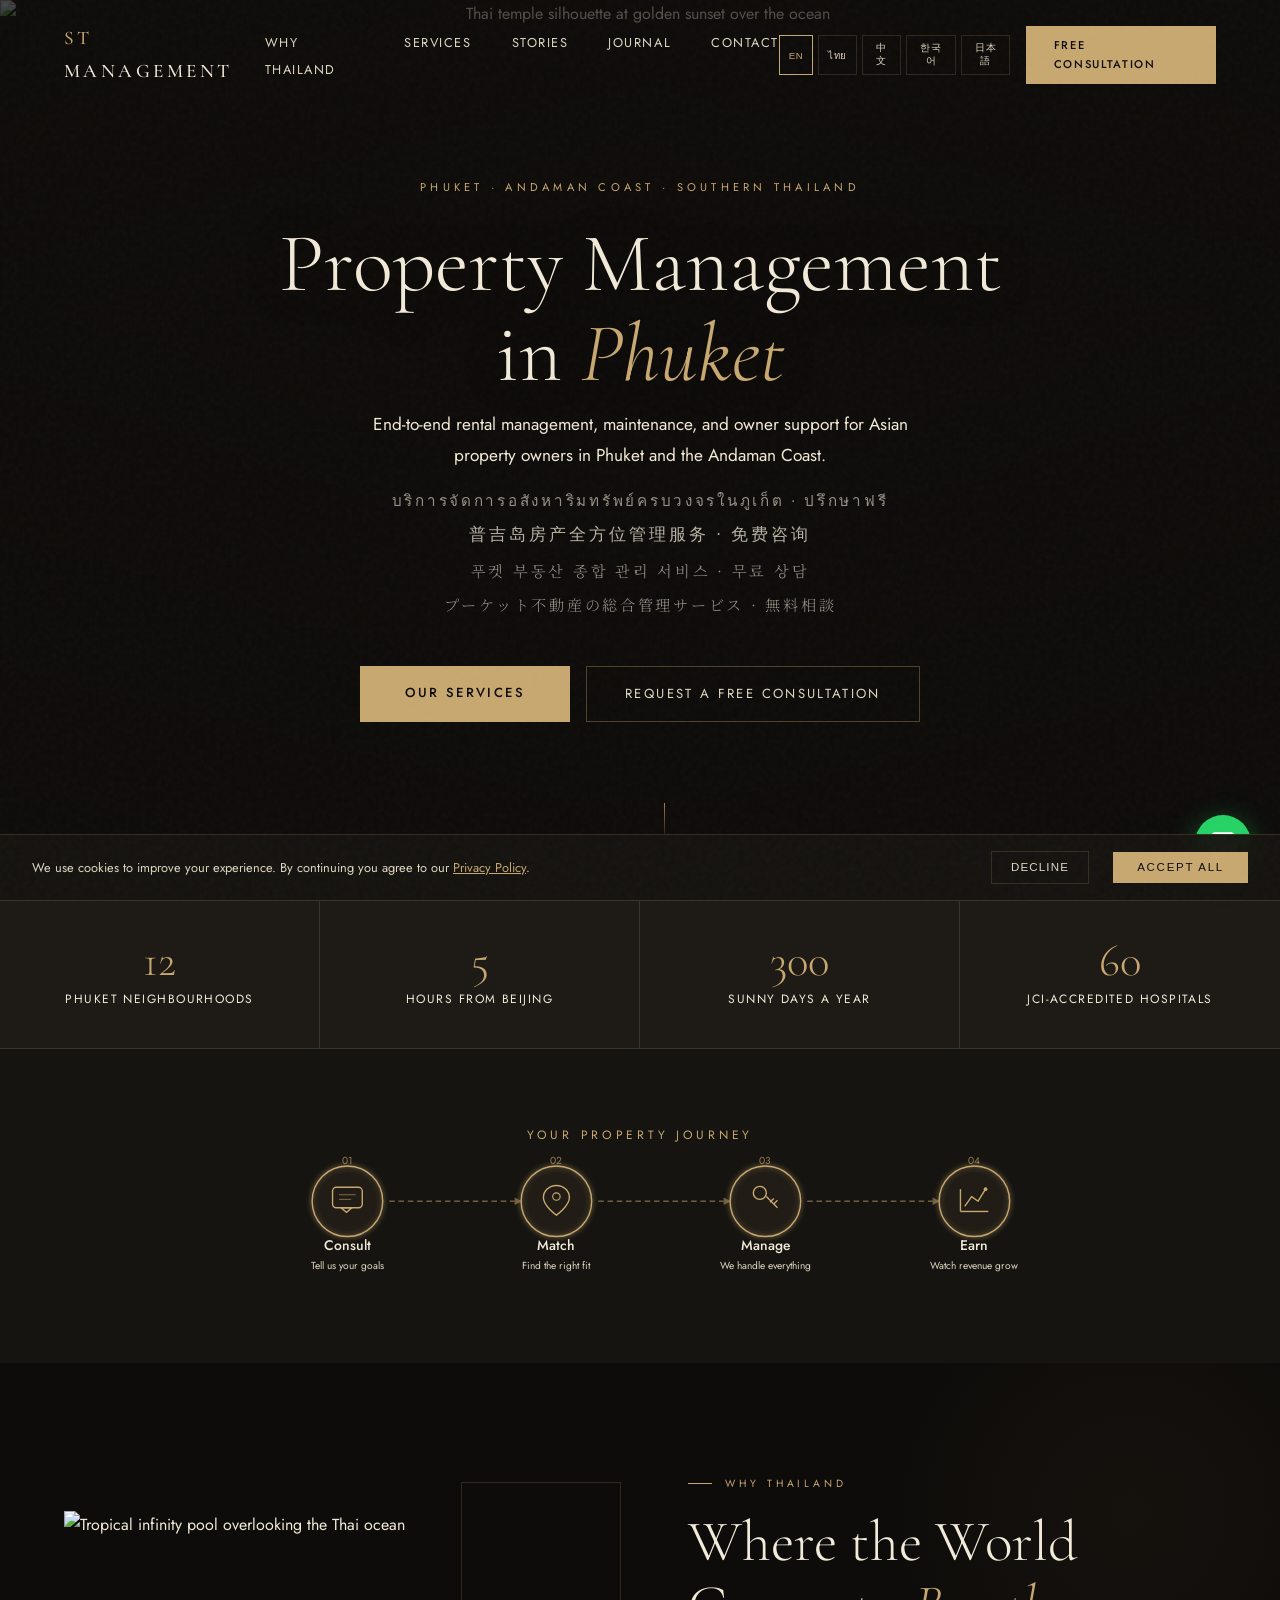
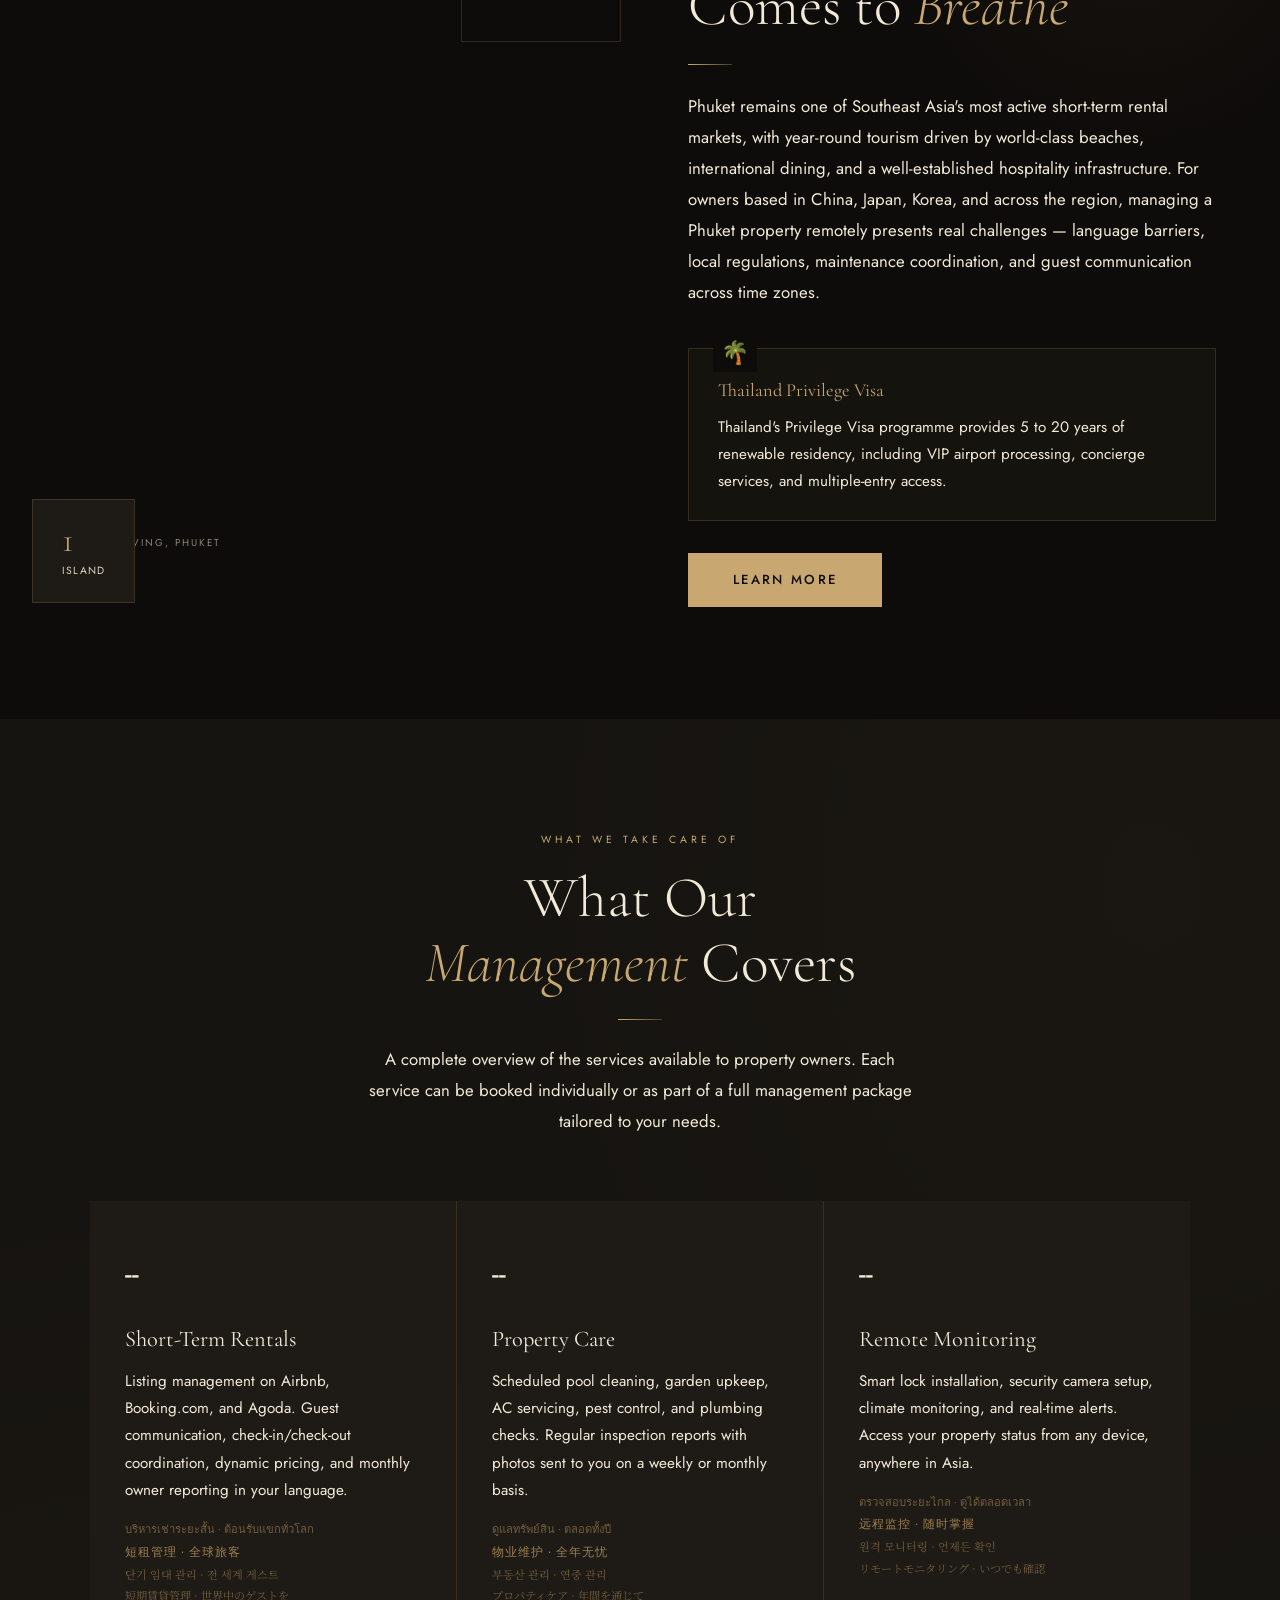
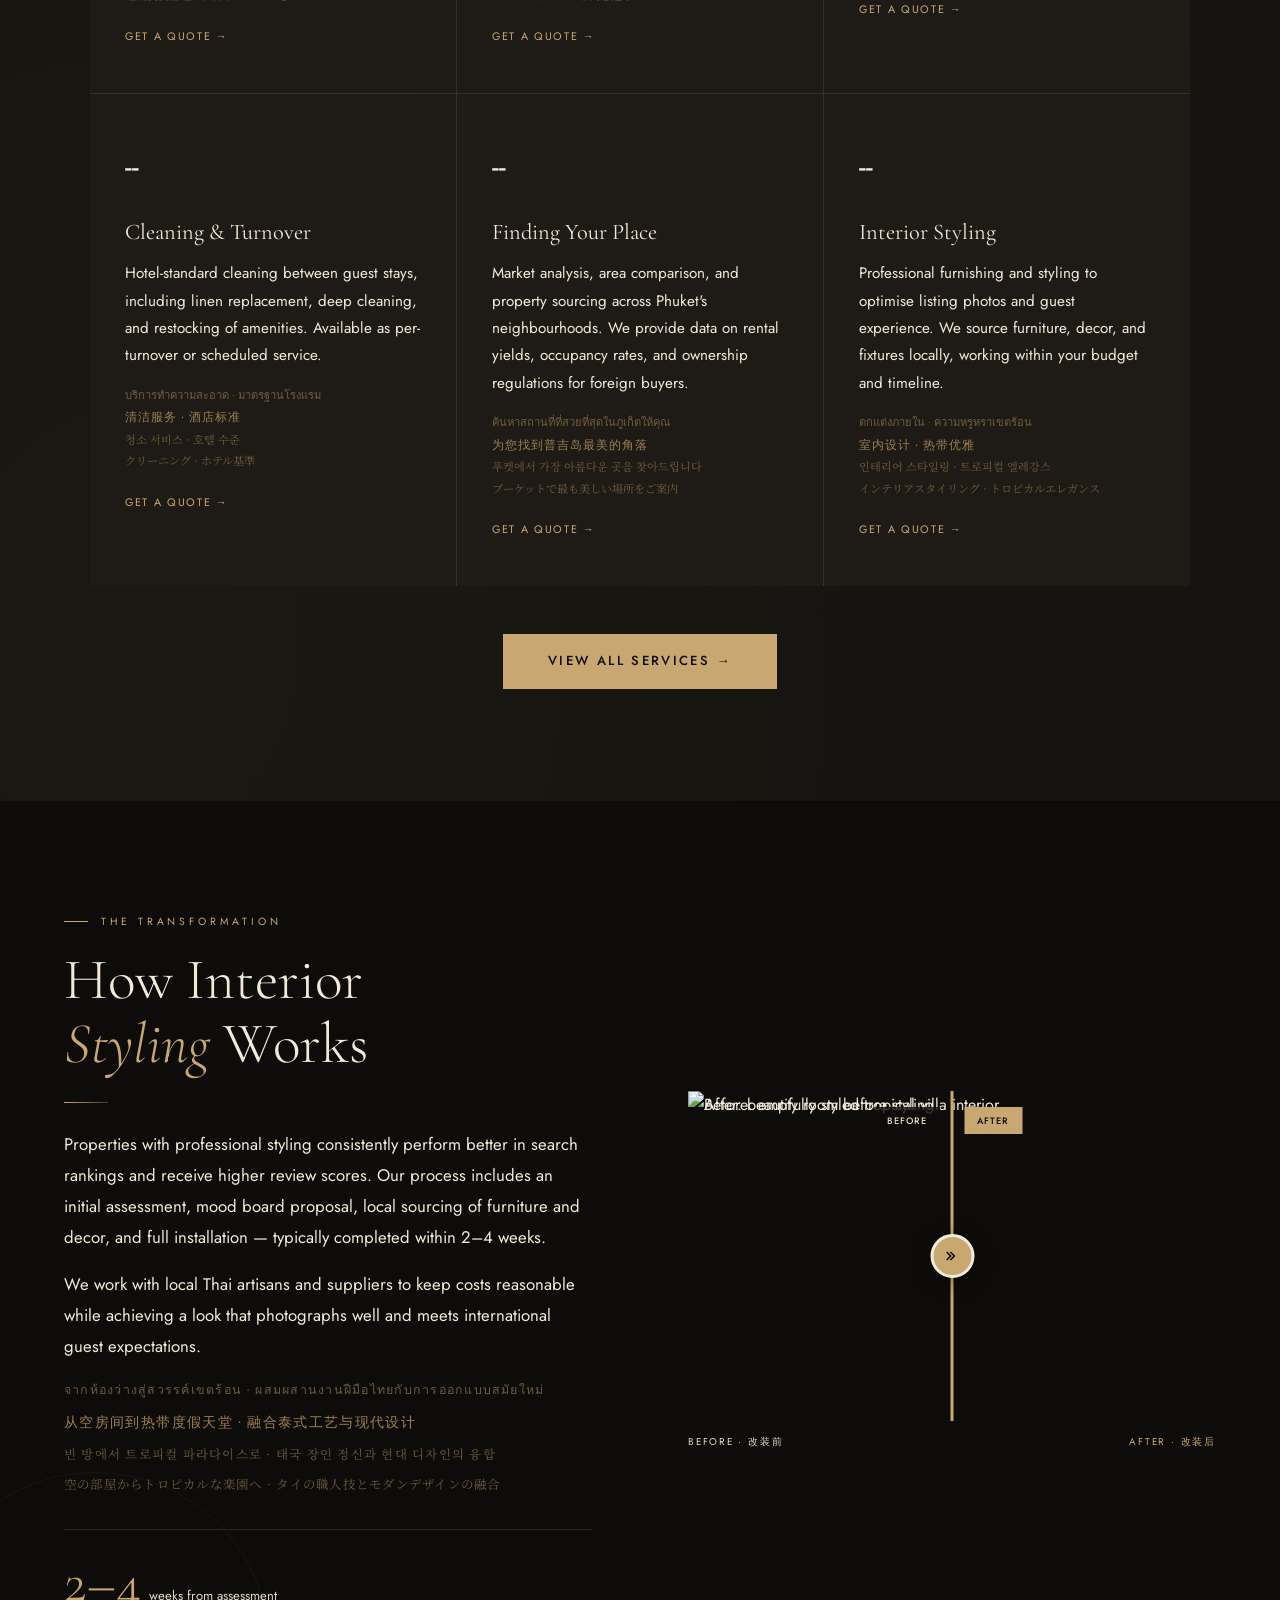
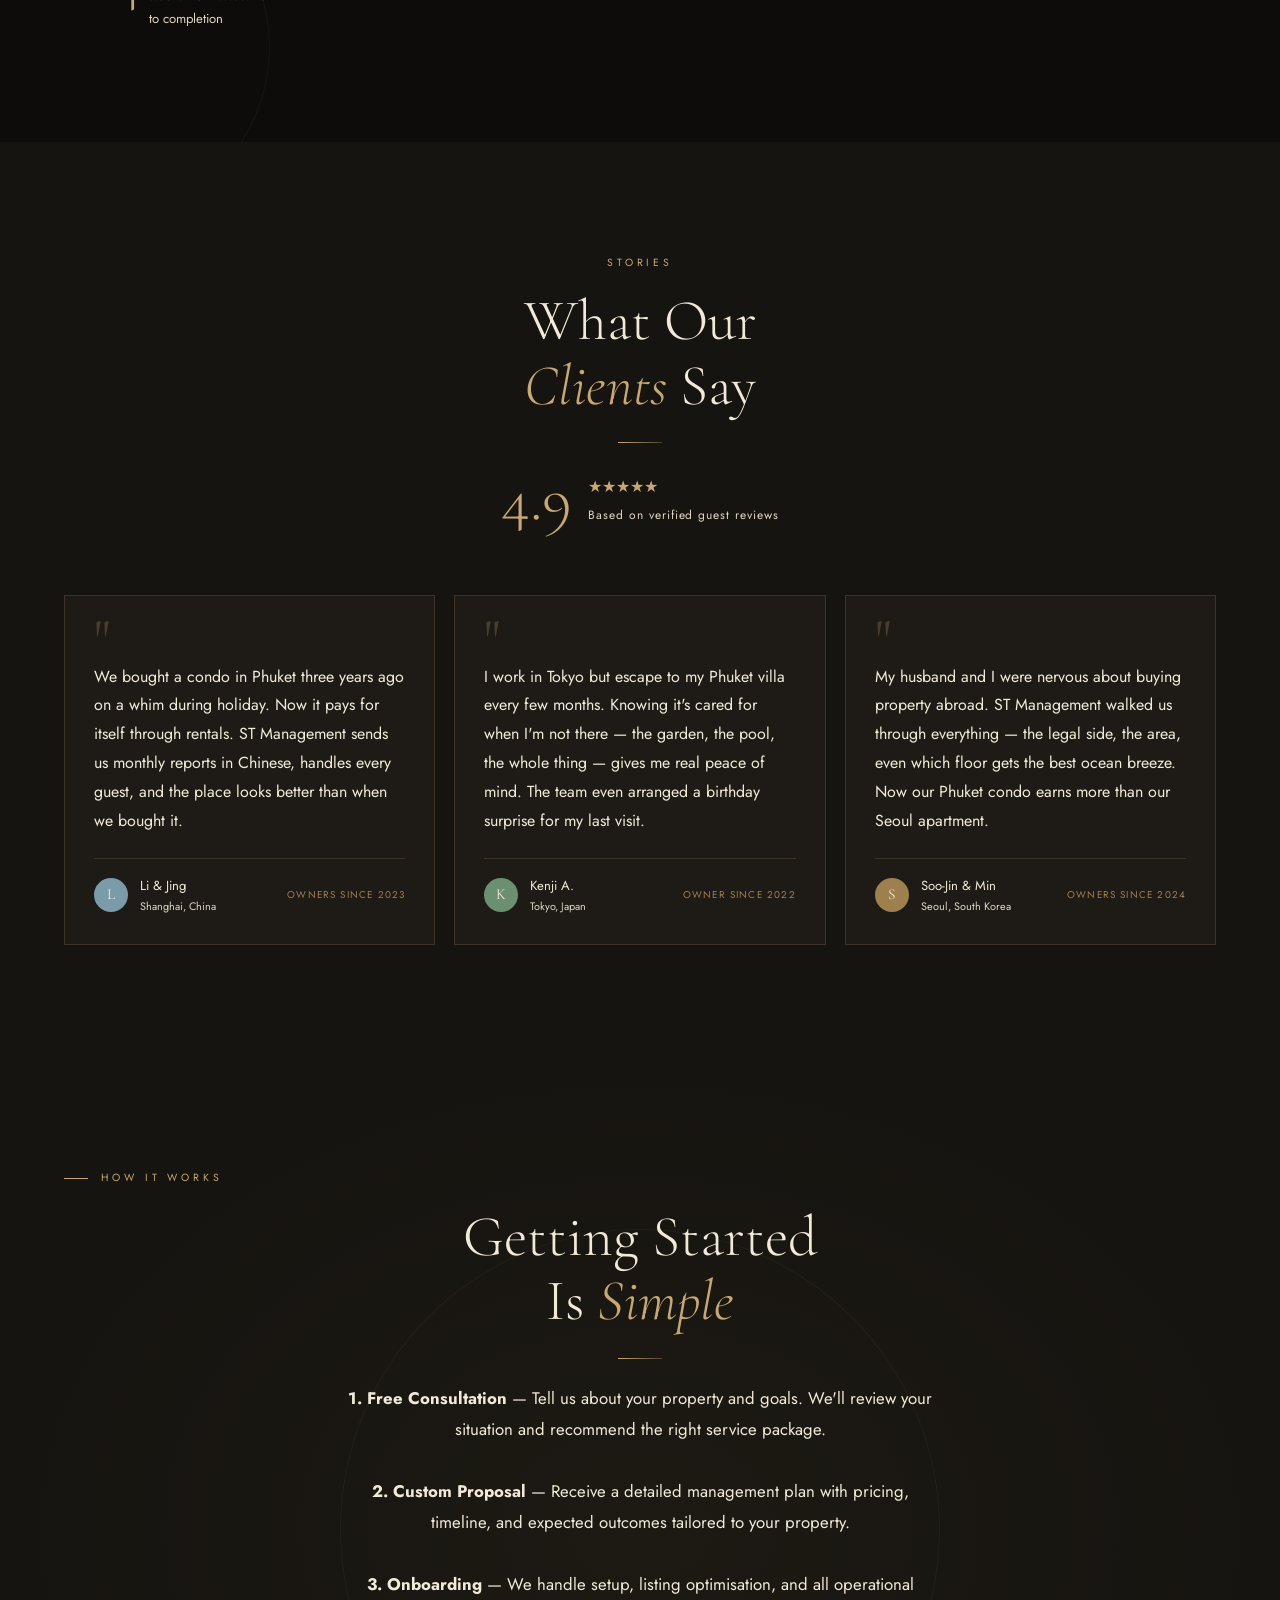
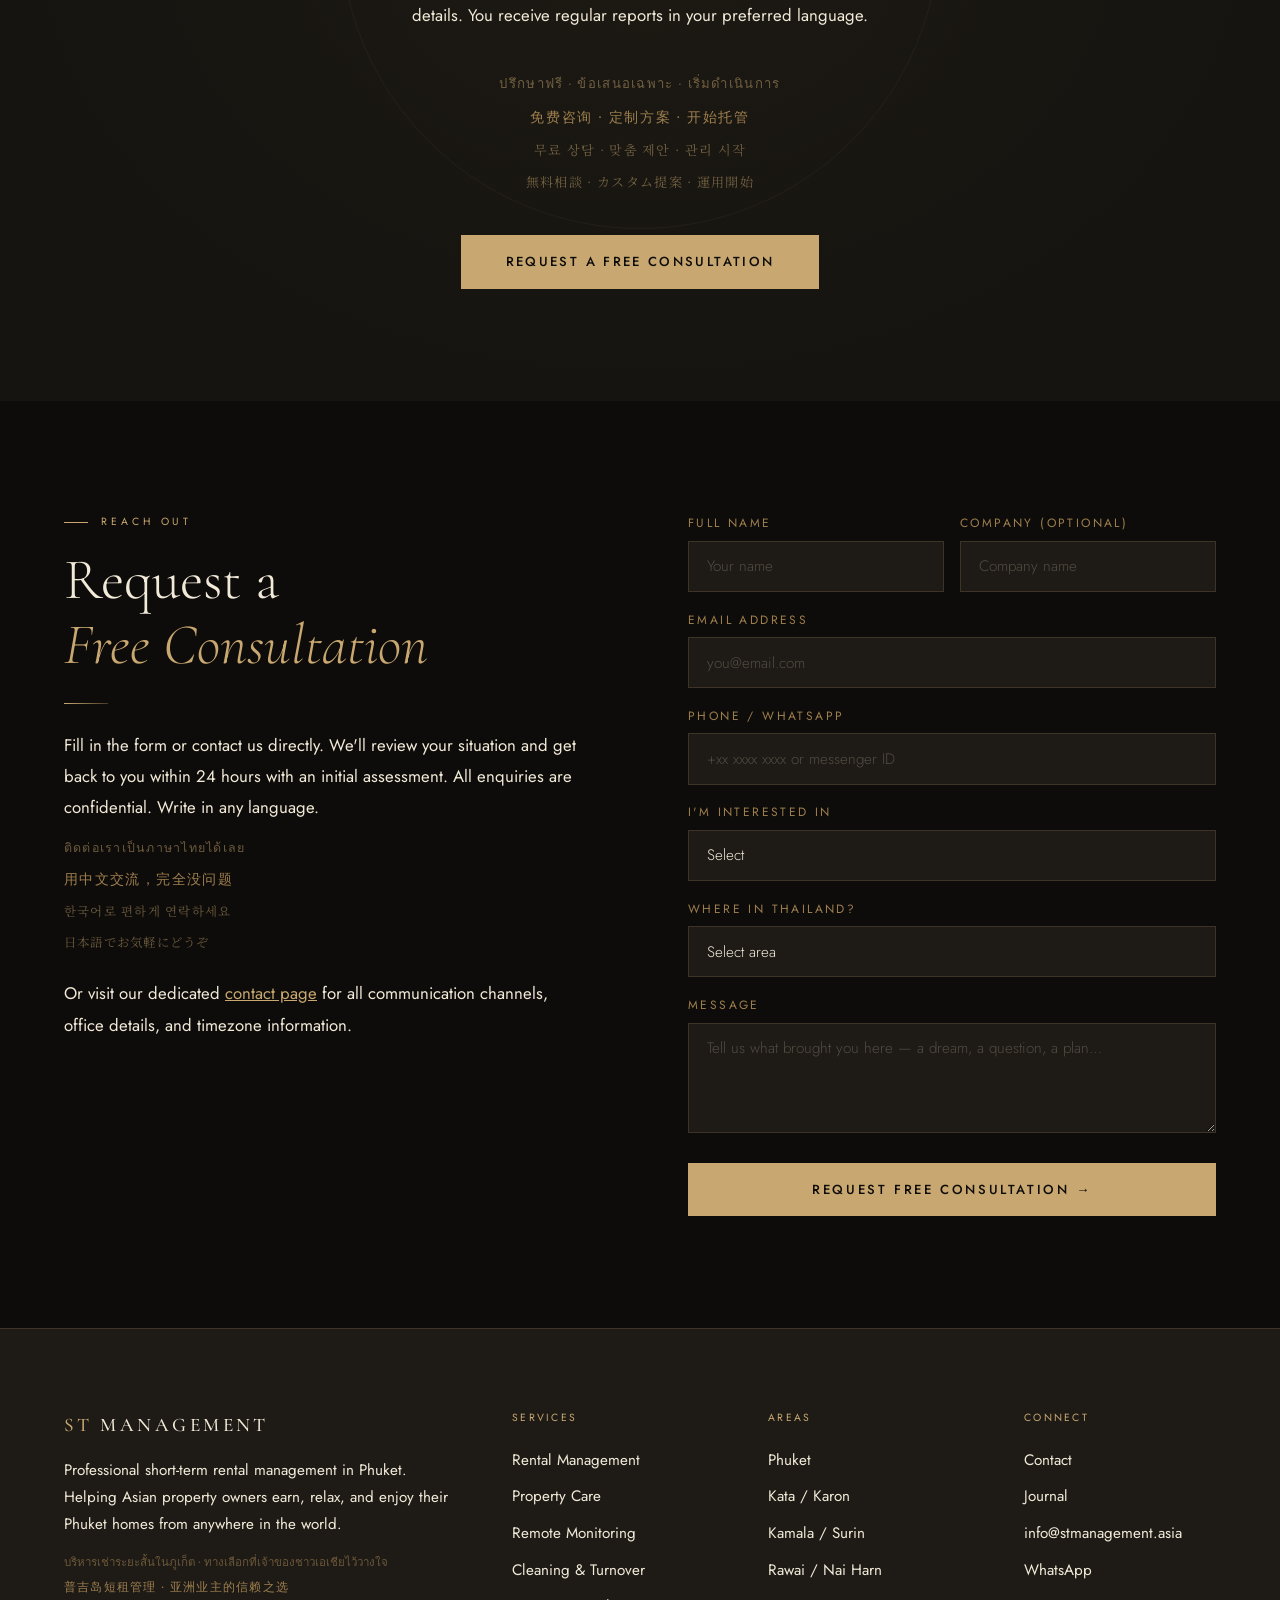
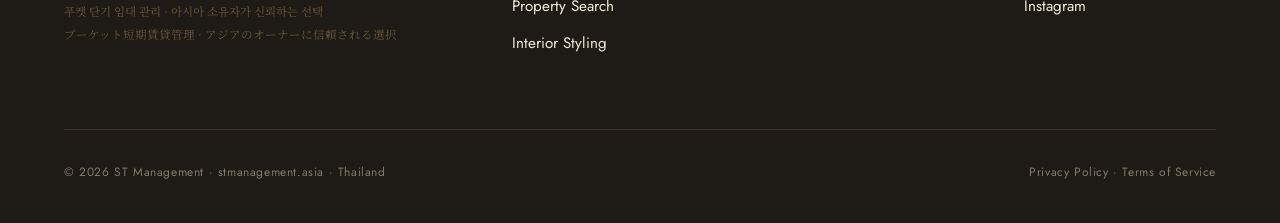
==== commit b9e003a5: "Phuket focus, remove emojis, reorder languages EN→TH→ZH→KO→JA - Focus all content on Phuket and surr" ====
--- a/index.html
+++ b/index.html
@@ -4,13 +4,13 @@
   <meta charset="UTF-8" />
   <meta name="viewport" content="width=device-width, initial-scale=1.0" />
   <title>ST Management Asia — Short-Term Rental Management in Thailand</title>
-  <meta name="description" content="Property management services in Thailand for Asian owners. Short-term rentals, maintenance, smart home, interior styling in Phuket, Koh Samui, Bangkok, Chiang Mai. Free consultation — 中文 · 日本語 · 한국어 · ไทย." />
+  <meta name="description" content="Property management services in Phuket for Asian owners. Short-term rentals, maintenance, smart home, interior styling across Phuket and the Andaman Coast. Free consultation — ไทย · 中文 · 한국어 · 日本語." />
   <link rel="canonical" href="https://stmanagement.asia" />
 
   <!-- Favicon & Manifest -->
-  <link rel="icon" type="image/svg+xml" href="/favicon.svg" />
-  <link rel="apple-touch-icon" href="/icon-192.png" />
-  <link rel="manifest" href="/manifest.json" />
+  <link rel="icon" type="image/svg+xml" href="favicon.svg" />
+  <link rel="apple-touch-icon" href="icon-192.png" />
+  <link rel="manifest" href="manifest.json" />
   <meta name="theme-color" content="#c8a870" />
   <meta name="apple-mobile-web-app-capable" content="yes" />
   <meta name="apple-mobile-web-app-status-bar-style" content="black-translucent" />
@@ -30,7 +30,7 @@
   <meta property="og:type" content="website" />
   <meta property="og:url" content="https://stmanagement.asia" />
   <meta property="og:title" content="ST Management Asia — Rental Management in Thailand" />
-  <meta property="og:description" content="Your Thailand property, perfectly managed. Short-term rental management for Asian owners in Phuket, Koh Samui, Bangkok & Chiang Mai." />
+  <meta property="og:description" content="Your Phuket property, perfectly managed. Short-term rental management for Asian owners across Phuket and the Andaman Coast." />
   <meta property="og:image" content="https://images.unsplash.com/photo-1528181304800-259b08848526?w=1200&q=80&fit=crop&auto=format" />
   <meta property="og:locale" content="en_US" />
   <meta property="og:locale:alternate" content="zh_CN" />
@@ -54,7 +54,7 @@
     "@type": "RealEstateAgent",
     "name": "ST Management Asia",
     "url": "https://stmanagement.asia",
-    "description": "Professional short-term rental management in Thailand for Asian property owners. Phuket, Koh Samui, Bangkok, Chiang Mai.",
+    "description": "Professional short-term rental management in Phuket for Asian property owners. Phuket, Kata, Kamala, Rawai and the Andaman Coast.",
     "address": {
       "@type": "PostalAddress",
       "streetAddress": "Muzeum krt. 41",
@@ -67,60 +67,60 @@
     "knowsLanguage": ["en", "zh", "ja", "ko", "th"],
     "areaServed": [
       { "@type": "Place", "name": "Phuket" },
-      { "@type": "Place", "name": "Koh Samui" },
-      { "@type": "City", "name": "Bangkok" },
-      { "@type": "City", "name": "Chiang Mai" }
+      { "@type": "Place", "name": "Kata" },
+      { "@type": "Place", "name": "Kamala" },
+      { "@type": "Place", "name": "Rawai" }
     ]
   }
   </script>
 
-  <link rel="stylesheet" href="/css/main.css" />
+  <link rel="stylesheet" href="css/main.css" />
 </head>
 <body>
 
 <!-- ─── COOKIE ─── -->
 <div id="cookie-bar">
-  <p>We use cookies to improve your experience. By continuing you agree to our <a href="/privacy.html">Privacy Policy</a>.</p>
+  <p>We use cookies to improve your experience. By continuing you agree to our <a href="privacy.html">Privacy Policy</a>.</p>
   <button class="cookie-decline" onclick="dismissCookie()">Decline</button>
   <button class="cookie-accept" onclick="dismissCookie()">Accept All</button>
 </div>
 
 <!-- ─── MOBILE NAV ─── -->
 <div class="mobile-nav" id="mobile-nav">
-  <a href="/" onclick="closeMenu()">Home</a>
-  <a href="/why-thailand.html" onclick="closeMenu()">Why Thailand</a>
-  <a href="/services.html" onclick="closeMenu()">Services</a>
+  <a href="./" onclick="closeMenu()">Home</a>
+  <a href="why-thailand.html" onclick="closeMenu()">Why Thailand</a>
+  <a href="services.html" onclick="closeMenu()">Services</a>
   <a href="#reviews" onclick="closeMenu()">Stories</a>
-  <a href="/journal.html" onclick="closeMenu()">Journal</a>
-  <a href="/contact.html" class="mobile-cta" onclick="closeMenu()">Free Consultation</a>
+  <a href="journal.html" onclick="closeMenu()">Journal</a>
+  <a href="contact.html" class="mobile-cta" onclick="closeMenu()">Free Consultation</a>
   <div class="mobile-lang-switcher">
     <button class="lang-btn active">EN</button>
+    <button class="lang-btn">ไทย</button>
     <button class="lang-btn">中文</button>
+    <button class="lang-btn">한국어</button>
     <button class="lang-btn">日本語</button>
-    <button class="lang-btn">한국어</button>
-    <button class="lang-btn">ไทย</button>
   </div>
 </div>
 
 <!-- ─── NAV ─── -->
 <nav id="main-nav">
-  <a href="/" class="nav-logo">ST<span> Management</span></a>
+  <a href="./" class="nav-logo">ST<span> Management</span></a>
   <ul class="nav-links">
-    <li><a href="/why-thailand.html">Why Thailand</a></li>
-    <li><a href="/services.html">Services</a></li>
+    <li><a href="why-thailand.html">Why Thailand</a></li>
+    <li><a href="services.html">Services</a></li>
     <li><a href="#reviews">Stories</a></li>
-    <li><a href="/journal.html">Journal</a></li>
-    <li><a href="/contact.html">Contact</a></li>
+    <li><a href="journal.html">Journal</a></li>
+    <li><a href="contact.html">Contact</a></li>
   </ul>
   <div class="nav-right">
     <div class="lang-switcher">
       <button class="lang-btn active">EN</button>
+      <button class="lang-btn">ไทย</button>
       <button class="lang-btn">中文</button>
+      <button class="lang-btn">한국어</button>
       <button class="lang-btn">日本語</button>
-      <button class="lang-btn">한국어</button>
-      <button class="lang-btn">ไทย</button>
-    </div>
-    <a href="/contact.html" class="nav-cta">Free Consultation</a>
+    </div>
+    <a href="contact.html" class="nav-cta">Free Consultation</a>
   </div>
   <button class="menu-toggle" id="menu-toggle" aria-label="Open menu">
     <span></span><span></span><span></span>
@@ -144,22 +144,22 @@
     <!-- TAB: Chat -->
     <div class="chat-tab-content active" id="tab-chat">
       <div class="chat-bubble">
-        Hi! 👋 How can we help you with your Thai property? Ask us anything or choose an option below.
+        Hi! How can we help you with your Thai property? Ask us anything or choose an option below.
         <div class="chat-bubble-time">ST Management · Online</div>
       </div>
       <div class="chat-actions">
         <a href="https://wa.me/36301865215?text=Hi%21%20I%27d%20like%20to%20know%20more%20about%20property%20management%20in%20Thailand." class="chat-action" target="_blank" rel="noopener">
-          <span class="chat-action-icon">💬</span>
+          <span class="chat-action-icon">--</span>
           <span class="chat-action-label">Continue on WhatsApp</span>
           <span class="chat-action-arrow">→</span>
         </a>
         <a href="mailto:info@stmanagement.asia" class="chat-action">
-          <span class="chat-action-icon">✉️</span>
+          <span class="chat-action-icon">--</span>
           <span class="chat-action-label">Email us</span>
           <span class="chat-action-arrow">→</span>
         </a>
         <a href="#contact" class="chat-action" onclick="closeChatPanel()">
-          <span class="chat-action-icon">📋</span>
+          <span class="chat-action-icon">--</span>
           <span class="chat-action-label">Fill out consultation form</span>
           <span class="chat-action-arrow">→</span>
         </a>
@@ -176,22 +176,22 @@
       <div class="cfg-step active" id="cfg-step-1">
         <p class="cfg-label">Where is your property?</p>
         <div class="cfg-options">
-          <button class="cfg-opt" data-val="Phuket" onclick="cfgSelect(1,this)">🏝️ Phuket</button>
-          <button class="cfg-opt" data-val="Koh Samui" onclick="cfgSelect(1,this)">🌴 Koh Samui</button>
-          <button class="cfg-opt" data-val="Bangkok" onclick="cfgSelect(1,this)">🏙️ Bangkok</button>
-          <button class="cfg-opt" data-val="Chiang Mai" onclick="cfgSelect(1,this)">⛰️ Chiang Mai</button>
-          <button class="cfg-opt" data-val="Not sure yet" onclick="cfgSelect(1,this)">🤔 Not sure yet</button>
+          <button class="cfg-opt" data-val="Phuket" onclick="cfgSelect(1,this)">Phuket</button>
+          <button class="cfg-opt" data-val="Kata-Karon" onclick="cfgSelect(1,this)">Kata / Karon</button>
+          <button class="cfg-opt" data-val="Kamala-Surin" onclick="cfgSelect(1,this)">Kamala / Surin</button>
+          <button class="cfg-opt" data-val="Rawai-Nai Harn" onclick="cfgSelect(1,this)">Rawai / Nai Harn</button>
+          <button class="cfg-opt" data-val="Not sure yet" onclick="cfgSelect(1,this)">Not sure yet</button>
         </div>
       </div>
       <!-- Step 2: Services -->
       <div class="cfg-step" id="cfg-step-2">
         <p class="cfg-label">What do you need?</p>
         <div class="cfg-options">
-          <button class="cfg-opt" data-val="Rental Management" onclick="cfgToggle(this)">🏠 Rental Management</button>
-          <button class="cfg-opt" data-val="Property Care" onclick="cfgToggle(this)">🌿 Property Care</button>
-          <button class="cfg-opt" data-val="Interior Styling" onclick="cfgToggle(this)">🎨 Interior Styling</button>
-          <button class="cfg-opt" data-val="Remote Monitoring" onclick="cfgToggle(this)">📱 Remote Monitoring</button>
-          <button class="cfg-opt" data-val="Finding a Property" onclick="cfgToggle(this)">🏝️ Finding a Property</button>
+          <button class="cfg-opt" data-val="Rental Management" onclick="cfgToggle(this)">Rental Management</button>
+          <button class="cfg-opt" data-val="Property Care" onclick="cfgToggle(this)">Property Care</button>
+          <button class="cfg-opt" data-val="Interior Styling" onclick="cfgToggle(this)">Interior Styling</button>
+          <button class="cfg-opt" data-val="Remote Monitoring" onclick="cfgToggle(this)">Remote Monitoring</button>
+          <button class="cfg-opt" data-val="Finding a Property" onclick="cfgToggle(this)">Finding a Property</button>
         </div>
         <button class="cfg-opt" style="background:var(--gold);color:var(--ink);text-align:center;font-weight:500;margin-top:.4rem;" onclick="cfgNext(2)">Next →</button>
       </div>
@@ -206,7 +206,7 @@
       <!-- Result -->
       <div class="cfg-step" id="cfg-result">
         <div class="cfg-result">
-          <p>✅ Thank you! We'll prepare a custom quote and get back to you within 24 hours.</p>
+          <p>Thank you! We'll prepare a custom quote and get back to you within 24 hours.</p>
           <a href="https://wa.me/36301865215?text=Hi%21%20I%20just%20requested%20a%20quote%20on%20your%20website." class="cfg-result-btn" target="_blank" rel="noopener">Chat on WhatsApp Now</a>
         </div>
       </div>
@@ -232,18 +232,18 @@
     loading="eager" fetchpriority="high" />
   <div class="hero-overlay"></div>
   <div class="hero-content">
-    <p class="hero-eyebrow">Phuket · Koh Samui · Bangkok · Chiang Mai</p>
-    <h1 class="hero-title">Property Management<br>Across <em>Thailand</em></h1>
-    <p class="hero-sub">End-to-end rental management, maintenance, and owner support for Asian property owners in Phuket, Koh Samui, Bangkok, and Chiang Mai.</p>
+    <p class="hero-eyebrow">Phuket · Andaman Coast · Southern Thailand</p>
+    <h1 class="hero-title">Property Management<br>in <em>Phuket</em></h1>
+    <p class="hero-sub">End-to-end rental management, maintenance, and owner support for Asian property owners in Phuket and the Andaman Coast.</p>
     <div class="hero-asian-text">
-      <p class="hero-cn">泰国房产全方位管理服务 · 免费咨询</p>
-      <p class="hero-jp">タイ不動産の総合管理サービス · 無料相談</p>
-      <p class="hero-kr">태국 부동산 종합 관리 서비스 · 무료 상담</p>
-      <p class="hero-th">บริการจัดการอสังหาริมทรัพย์ครบวงจรในไทย · ปรึกษาฟรี</p>
+      <p class="hero-th">บริการจัดการอสังหาริมทรัพย์ครบวงจรในภูเก็ต · ปรึกษาฟรี</p>
+      <p class="hero-cn">普吉岛房产全方位管理服务 · 免费咨询</p>
+      <p class="hero-kr">푸켓 부동산 종합 관리 서비스 · 무료 상담</p>
+      <p class="hero-jp">プーケット不動産の総合管理サービス · 無料相談</p>
     </div>
     <div class="hero-actions">
-      <a href="/services.html" class="btn-primary">Our Services</a>
-      <a href="/contact.html" class="btn-outline">Request a Free Consultation</a>
+      <a href="services.html" class="btn-primary">Our Services</a>
+      <a href="contact.html" class="btn-outline">Request a Free Consultation</a>
     </div>
   </div>
   <div class="scroll-hint"><div class="scroll-line"></div><span>Scroll</span></div>
@@ -252,8 +252,8 @@
 <!-- ─── STATS ─── -->
 <div class="stats-strip">
   <div class="stat-item reveal">
-    <div class="stat-num" data-target="4">0</div>
-    <div class="stat-label">Regions We Cover</div>
+    <div class="stat-num" data-target="12">0</div>
+    <div class="stat-label">Phuket Neighbourhoods</div>
   </div>
   <div class="stat-item reveal reveal-delay-1">
     <div class="stat-num" data-target="5">0</div>
@@ -355,8 +355,8 @@
       </div>
       <div class="about-accent"></div>
       <div class="about-badge">
-        <div class="badge-num">4</div>
-        <div class="badge-text">Regions</div>
+        <div class="badge-num">1</div>
+        <div class="badge-text">Island</div>
       </div>
     </div>
     <div class="reveal reveal-delay-2">
@@ -364,13 +364,13 @@
       <h2 class="section-title">Where the World<br>Comes to <em>Breathe</em></h2>
       <div class="gold-rule"></div>
       <p class="section-body">
-        Thailand remains one of Southeast Asia's most active short-term rental markets, with year-round tourism across beach, city, and cultural destinations. For owners based in China, Japan, Korea, and across the region, managing a property remotely presents real challenges — language barriers, local regulations, maintenance coordination, and guest communication across time zones.
+        Phuket remains one of Southeast Asia's most active short-term rental markets, with year-round tourism driven by world-class beaches, international dining, and a well-established hospitality infrastructure. For owners based in China, Japan, Korea, and across the region, managing a Phuket property remotely presents real challenges — language barriers, local regulations, maintenance coordination, and guest communication across time zones.
       </p>
       <div class="golden-visa-callout">
         <p class="gv-title">Thailand Privilege Visa</p>
         <p class="gv-body">Thailand's <strong>Privilege Visa</strong> programme provides 5 to 20 years of renewable residency, including VIP airport processing, concierge services, and multiple-entry access.</p>
       </div>
-      <a href="/why-thailand.html" class="btn-primary" style="display:inline-block;margin-top:2rem;">Learn More</a>
+      <a href="why-thailand.html" class="btn-primary" style="display:inline-block;margin-top:2rem;">Learn More</a>
     </div>
   </div>
 </section>
@@ -386,80 +386,80 @@
     </div>
     <div class="services-grid">
       <div class="service-card reveal">
-        <span class="service-icon">🏠</span>
+        <span class="service-icon">--</span>
         <h3 class="service-title">Short-Term Rentals</h3>
         <p class="service-desc">Listing management on Airbnb, Booking.com, and Agoda. Guest communication, check-in/check-out coordination, dynamic pricing, and monthly owner reporting in your language.</p>
         <div class="service-asian">
+          <p class="service-th">บริหารเช่าระยะสั้น · ต้อนรับแขกทั่วโลก</p>
           <p class="service-cn">短租管理 · 全球旅客</p>
+          <p class="service-kr">단기 임대 관리 · 전 세계 게스트</p>
           <p class="service-jp">短期賃貸管理 · 世界中のゲストを</p>
-          <p class="service-kr">단기 임대 관리 · 전 세계 게스트</p>
-          <p class="service-th">บริหารเช่าระยะสั้น · ต้อนรับแขกทั่วโลก</p>
-        </div>
-        <a href="/services.html#rental-management" class="service-link">Get a Quote →</a>
+        </div>
+        <a href="services.html#rental-management" class="service-link">Get a Quote →</a>
       </div>
       <div class="service-card reveal reveal-delay-1">
-        <span class="service-icon">🌿</span>
+        <span class="service-icon">--</span>
         <h3 class="service-title">Property Care</h3>
         <p class="service-desc">Scheduled pool cleaning, garden upkeep, AC servicing, pest control, and plumbing checks. Regular inspection reports with photos sent to you on a weekly or monthly basis.</p>
         <div class="service-asian">
+          <p class="service-th">ดูแลทรัพย์สิน · ตลอดทั้งปี</p>
           <p class="service-cn">物业维护 · 全年无忧</p>
+          <p class="service-kr">부동산 관리 · 연중 관리</p>
           <p class="service-jp">プロパティケア · 年間を通じて</p>
-          <p class="service-kr">부동산 관리 · 연중 관리</p>
-          <p class="service-th">ดูแลทรัพย์สิน · ตลอดทั้งปี</p>
-        </div>
-        <a href="/services.html#property-care" class="service-link">Get a Quote →</a>
+        </div>
+        <a href="services.html#property-care" class="service-link">Get a Quote →</a>
       </div>
       <div class="service-card reveal reveal-delay-2">
-        <span class="service-icon">📱</span>
+        <span class="service-icon">--</span>
         <h3 class="service-title">Remote Monitoring</h3>
         <p class="service-desc">Smart lock installation, security camera setup, climate monitoring, and real-time alerts. Access your property status from any device, anywhere in Asia.</p>
         <div class="service-asian">
+          <p class="service-th">ตรวจสอบระยะไกล · ดูได้ตลอดเวลา</p>
           <p class="service-cn">远程监控 · 随时掌握</p>
+          <p class="service-kr">원격 모니터링 · 언제든 확인</p>
           <p class="service-jp">リモートモニタリング · いつでも確認</p>
-          <p class="service-kr">원격 모니터링 · 언제든 확인</p>
-          <p class="service-th">ตรวจสอบระยะไกล · ดูได้ตลอดเวลา</p>
-        </div>
-        <a href="/services.html#remote-monitoring" class="service-link">Get a Quote →</a>
+        </div>
+        <a href="services.html#remote-monitoring" class="service-link">Get a Quote →</a>
       </div>
       <div class="service-card reveal">
-        <span class="service-icon">✨</span>
+        <span class="service-icon">--</span>
         <h3 class="service-title">Cleaning & Turnover</h3>
         <p class="service-desc">Hotel-standard cleaning between guest stays, including linen replacement, deep cleaning, and restocking of amenities. Available as per-turnover or scheduled service.</p>
         <div class="service-asian">
+          <p class="service-th">บริการทำความสะอาด · มาตรฐานโรงแรม</p>
           <p class="service-cn">清洁服务 · 酒店标准</p>
+          <p class="service-kr">청소 서비스 · 호텔 수준</p>
           <p class="service-jp">クリーニング · ホテル基準</p>
-          <p class="service-kr">청소 서비스 · 호텔 수준</p>
-          <p class="service-th">บริการทำความสะอาด · มาตรฐานโรงแรม</p>
-        </div>
-        <a href="/services.html#cleaning-turnover" class="service-link">Get a Quote →</a>
+        </div>
+        <a href="services.html#cleaning-turnover" class="service-link">Get a Quote →</a>
       </div>
       <div class="service-card reveal reveal-delay-1">
-        <span class="service-icon">🏝️</span>
+        <span class="service-icon">--</span>
         <h3 class="service-title">Finding Your Place</h3>
-        <p class="service-desc">Market analysis, area comparison, and property sourcing across our four regions. We provide data on rental yields, occupancy rates, and ownership regulations for foreign buyers.</p>
+        <p class="service-desc">Market analysis, area comparison, and property sourcing across Phuket's neighbourhoods. We provide data on rental yields, occupancy rates, and ownership regulations for foreign buyers.</p>
         <div class="service-asian">
-          <p class="service-cn">为您找到泰国最美的角落</p>
-          <p class="service-jp">タイで最も美しい場所をご案内</p>
-          <p class="service-kr">태국에서 가장 아름다운 곳을 찾아드립니다</p>
-          <p class="service-th">ค้นหาสถานที่ที่สวยที่สุดในไทยให้คุณ</p>
-        </div>
-        <a href="/services.html#property-search" class="service-link">Get a Quote →</a>
+          <p class="service-th">ค้นหาสถานที่ที่สวยที่สุดในภูเก็ตให้คุณ</p>
+          <p class="service-cn">为您找到普吉岛最美的角落</p>
+          <p class="service-kr">푸켓에서 가장 아름다운 곳을 찾아드립니다</p>
+          <p class="service-jp">プーケットで最も美しい場所をご案内</p>
+        </div>
+        <a href="services.html#property-search" class="service-link">Get a Quote →</a>
       </div>
       <div class="service-card reveal reveal-delay-2">
-        <span class="service-icon">🎨</span>
+        <span class="service-icon">--</span>
         <h3 class="service-title">Interior Styling</h3>
         <p class="service-desc">Professional furnishing and styling to optimise listing photos and guest experience. We source furniture, decor, and fixtures locally, working within your budget and timeline.</p>
         <div class="service-asian">
+          <p class="service-th">ตกแต่งภายใน · ความหรูหราเขตร้อน</p>
           <p class="service-cn">室内设计 · 热带优雅</p>
+          <p class="service-kr">인테리어 스타일링 · 트로피컬 엘레강스</p>
           <p class="service-jp">インテリアスタイリング · トロピカルエレガンス</p>
-          <p class="service-kr">인테리어 스타일링 · 트로피컬 엘레강스</p>
-          <p class="service-th">ตกแต่งภายใน · ความหรูหราเขตร้อน</p>
-        </div>
-        <a href="/services.html#interior-styling" class="service-link">Get a Quote →</a>
+        </div>
+        <a href="services.html#interior-styling" class="service-link">Get a Quote →</a>
       </div>
     </div>
     <div style="text-align:center;margin-top:3rem;" class="reveal">
-      <a href="/services.html" class="btn-primary">View All Services →</a>
+      <a href="services.html" class="btn-primary">View All Services →</a>
     </div>
   </div>
 </section>
@@ -478,10 +478,10 @@
         We work with local Thai artisans and suppliers to keep costs reasonable while achieving a look that photographs well and meets international guest expectations.
       </p>
       <div class="asian-text" style="margin-top:1rem;">
+        <p class="th">จากห้องว่างสู่สวรรค์เขตร้อน · ผสมผสานงานฝีมือไทยกับการออกแบบสมัยใหม่</p>
         <p class="cn">从空房间到热带度假天堂 · 融合泰式工艺与现代设计</p>
+        <p class="kr">빈 방에서 트로피컬 파라다이스로 · 태국 장인 정신과 현대 디자인의 융합</p>
         <p class="jp">空の部屋からトロピカルな楽園へ · タイの職人技とモダンデザインの融合</p>
-        <p class="kr">빈 방에서 트로피컬 파라다이스로 · 태국 장인 정신과 현대 디자인의 융합</p>
-        <p class="th">จากห้องว่างสู่สวรรค์เขตร้อน · ผสมผสานงานฝีมือไทยกับการออกแบบสมัยใหม่</p>
       </div>
       <div class="staging-stat">
         <div class="staging-stat-num">2–4</div>
@@ -536,7 +536,7 @@
       </div>
       <div class="review-card reveal reveal-delay-1">
         <div class="review-q">"</div>
-        <p class="review-text">I work in Tokyo but escape to my Koh Samui villa every few months. Knowing it's cared for when I'm not there — the garden, the pool, the whole thing — gives me real peace of mind. The team even arranged a birthday surprise for my last visit.</p>
+        <p class="review-text">I work in Tokyo but escape to my Phuket villa every few months. Knowing it's cared for when I'm not there — the garden, the pool, the whole thing — gives me real peace of mind. The team even arranged a birthday surprise for my last visit.</p>
         <div class="review-footer">
           <div class="reviewer"><div class="reviewer-avatar">K</div><div><div class="reviewer-name">Kenji A.</div><div class="reviewer-origin">Tokyo, Japan</div></div></div>
           <div class="review-platform">Owner since 2022</div>
@@ -544,7 +544,7 @@
       </div>
       <div class="review-card reveal reveal-delay-2">
         <div class="review-q">"</div>
-        <p class="review-text">My husband and I were nervous about buying property abroad. ST Management walked us through everything — the legal side, the area, even which floor gets the best ocean breeze. Now our Bangkok condo earns more than our Seoul apartment.</p>
+        <p class="review-text">My husband and I were nervous about buying property abroad. ST Management walked us through everything — the legal side, the area, even which floor gets the best ocean breeze. Now our Phuket condo earns more than our Seoul apartment.</p>
         <div class="review-footer">
           <div class="reviewer"><div class="reviewer-avatar" style="background:var(--gold-dim);">S</div><div><div class="reviewer-name">Soo-Jin & Min</div><div class="reviewer-origin">Seoul, South Korea</div></div></div>
           <div class="review-platform">Owners since 2024</div>
@@ -566,13 +566,13 @@
       <strong style="color:var(--cream);">3. Onboarding</strong> — We handle setup, listing optimisation, and all operational details. You receive regular reports in your preferred language.
     </p>
     <div class="asian-text reveal" style="text-align:center;align-items:center;margin-bottom:2.5rem;">
+      <p class="th" style="font-size:.82rem;">ปรึกษาฟรี · ข้อเสนอเฉพาะ · เริ่มดำเนินการ</p>
       <p class="cn" style="font-size:.88rem;letter-spacing:.12em;">免费咨询 · 定制方案 · 开始托管</p>
+      <p class="kr" style="font-size:.82rem;">무료 상담 · 맞춤 제안 · 관리 시작</p>
       <p class="jp" style="font-size:.82rem;">無料相談 · カスタム提案 · 運用開始</p>
-      <p class="kr" style="font-size:.82rem;">무료 상담 · 맞춤 제안 · 관리 시작</p>
-      <p class="th" style="font-size:.82rem;">ปรึกษาฟรี · ข้อเสนอเฉพาะ · เริ่มดำเนินการ</p>
     </div>
     <div style="text-align:center;" class="reveal">
-      <a href="/contact.html" class="btn-primary">Request a Free Consultation</a>
+      <a href="contact.html" class="btn-primary">Request a Free Consultation</a>
     </div>
   </div>
 </section>
@@ -586,12 +586,12 @@
       <div class="gold-rule reveal"></div>
       <p class="section-body reveal">Fill in the form or contact us directly. We'll review your situation and get back to you within 24 hours with an initial assessment. All enquiries are confidential. Write in any language.</p>
       <div class="asian-text reveal" style="margin-top:.8rem;">
+        <p class="th">ติดต่อเราเป็นภาษาไทยได้เลย</p>
         <p class="cn">用中文交流，完全没问题</p>
+        <p class="kr">한국어로 편하게 연락하세요</p>
         <p class="jp">日本語でお気軽にどうぞ</p>
-        <p class="kr">한국어로 편하게 연락하세요</p>
-        <p class="th">ติดต่อเราเป็นภาษาไทยได้เลย</p>
-      </div>
-      <p class="section-body reveal" style="margin-top:1.5rem;">Or visit our dedicated <a href="/contact.html" style="color:var(--gold);text-decoration:underline;">contact page</a> for all communication channels, office details, and timezone information.</p>
+      </div>
+      <p class="section-body reveal" style="margin-top:1.5rem;">Or visit our dedicated <a href="contact.html" style="color:var(--gold);text-decoration:underline;">contact page</a> for all communication channels, office details, and timezone information.</p>
     </div>
     <div class="reveal reveal-delay-2">
       <form id="enquiry-form" action="https://formspree.io/f/XXXXXXXX" method="POST">
@@ -629,12 +629,12 @@
           <label class="form-label">Where in Thailand?</label>
           <select name="location" class="form-select">
             <option value="">Select area</option>
-            <option value="phuket">Phuket</option>
-            <option value="koh-samui">Koh Samui</option>
-            <option value="bangkok">Bangkok</option>
-            <option value="chiang-mai">Chiang Mai</option>
+            <option value="phuket">Phuket Town / Patong</option>
+            <option value="kata-karon">Kata / Karon</option>
+            <option value="kamala-surin">Kamala / Surin</option>
+            <option value="rawai-naiharn">Rawai / Nai Harn</option>
             <option value="not-sure">Not Sure Yet</option>
-            <option value="other">Other Location</option>
+            <option value="other">Other Area</option>
           </select>
         </div>
         <div class="form-group">
@@ -645,10 +645,10 @@
       </form>
       <div class="form-success" id="form-success">
         <p>Thank you! We'll review your enquiry and get back to you within 24 hours.</p>
-        <p style="font-family:'Noto Serif SC',serif;color:var(--sage);margin-top:.5rem;">感谢您的留言，我们会尽快回复。</p>
+        <p style="font-family:'Noto Serif Thai',serif;color:var(--sage);margin-top:.5rem;font-size:.85rem;">ขอบคุณที่ติดต่อเรา เราจะตอบกลับในเร็วๆ นี้</p>
+        <p style="font-family:'Noto Serif SC',serif;color:var(--sage);margin-top:.3rem;">感谢您的留言，我们会尽快回复。</p>
+        <p style="font-family:'Noto Serif KR',serif;color:var(--sage);margin-top:.3rem;font-size:.85rem;">연락해 주셔서 감사합니다. 곧 답변 드리겠습니다.</p>
         <p style="font-family:'Noto Serif JP',serif;color:var(--sage);margin-top:.3rem;font-size:.85rem;">ご連絡ありがとうございます。まもなくお返事いたします。</p>
-        <p style="font-family:'Noto Serif KR',serif;color:var(--sage);margin-top:.3rem;font-size:.85rem;">연락해 주셔서 감사합니다. 곧 답변 드리겠습니다.</p>
-        <p style="font-family:'Noto Serif Thai',serif;color:var(--sage);margin-top:.3rem;font-size:.85rem;">ขอบคุณที่ติดต่อเรา เราจะตอบกลับในเร็วๆ นี้</p>
       </div>
     </div>
   </div>
@@ -658,40 +658,40 @@
 <footer>
   <div class="footer-grid">
     <div>
-      <a href="/" class="nav-logo footer-logo">ST<span style="color:var(--cream);"> Management</span></a>
-      <p class="footer-about">Professional short-term rental management across Thailand. Helping Asian property owners earn, relax, and enjoy their Thai homes from anywhere in the world.</p>
+      <a href="./" class="nav-logo footer-logo">ST<span style="color:var(--cream);"> Management</span></a>
+      <p class="footer-about">Professional short-term rental management in Phuket. Helping Asian property owners earn, relax, and enjoy their Phuket homes from anywhere in the world.</p>
       <div class="footer-asian">
-        <p class="footer-cn">泰国短租管理 · 亚洲业主的信赖之选</p>
-        <p class="footer-jp">タイの短期賃貸管理 · アジアのオーナーに信頼される選択</p>
-        <p class="footer-kr">태국 단기 임대 관리 · 아시아 소유자가 신뢰하는 선택</p>
-        <p class="footer-th">บริหารเช่าระยะสั้นในไทย · ทางเลือกที่เจ้าของชาวเอเชียไว้วางใจ</p>
+        <p class="footer-th">บริหารเช่าระยะสั้นในภูเก็ต · ทางเลือกที่เจ้าของชาวเอเชียไว้วางใจ</p>
+        <p class="footer-cn">普吉岛短租管理 · 亚洲业主的信赖之选</p>
+        <p class="footer-kr">푸켓 단기 임대 관리 · 아시아 소유자가 신뢰하는 선택</p>
+        <p class="footer-jp">プーケット短期賃貸管理 · アジアのオーナーに信頼される選択</p>
       </div>
     </div>
     <div>
       <p class="footer-col-title">Services</p>
       <ul class="footer-links">
-        <li><a href="/services.html#rental-management">Rental Management</a></li>
-        <li><a href="/services.html#property-care">Property Care</a></li>
-        <li><a href="/services.html#remote-monitoring">Remote Monitoring</a></li>
-        <li><a href="/services.html#cleaning-turnover">Cleaning & Turnover</a></li>
-        <li><a href="/services.html#property-search">Property Search</a></li>
-        <li><a href="/services.html#interior-styling">Interior Styling</a></li>
+        <li><a href="services.html#rental-management">Rental Management</a></li>
+        <li><a href="services.html#property-care">Property Care</a></li>
+        <li><a href="services.html#remote-monitoring">Remote Monitoring</a></li>
+        <li><a href="services.html#cleaning-turnover">Cleaning & Turnover</a></li>
+        <li><a href="services.html#property-search">Property Search</a></li>
+        <li><a href="services.html#interior-styling">Interior Styling</a></li>
       </ul>
     </div>
     <div>
-      <p class="footer-col-title">Regions</p>
+      <p class="footer-col-title">Areas</p>
       <ul class="footer-links">
-        <li><a href="/why-thailand.html">Phuket</a></li>
-        <li><a href="/why-thailand.html">Koh Samui</a></li>
-        <li><a href="/why-thailand.html">Bangkok</a></li>
-        <li><a href="/why-thailand.html">Chiang Mai</a></li>
+        <li><a href="why-thailand.html">Phuket</a></li>
+        <li><a href="why-thailand.html">Kata / Karon</a></li>
+        <li><a href="why-thailand.html">Kamala / Surin</a></li>
+        <li><a href="why-thailand.html">Rawai / Nai Harn</a></li>
       </ul>
     </div>
     <div>
       <p class="footer-col-title">Connect</p>
       <ul class="footer-links">
-        <li><a href="/contact.html">Contact</a></li>
-        <li><a href="/journal.html">Journal</a></li>
+        <li><a href="contact.html">Contact</a></li>
+        <li><a href="journal.html">Journal</a></li>
         <li><a href="mailto:info@stmanagement.asia">info@stmanagement.asia</a></li>
         <li><a href="#">WhatsApp</a></li>
         <li><a href="#">Instagram</a></li>
@@ -700,12 +700,12 @@
   </div>
   <div class="footer-bottom">
     <span>&copy; 2026 ST Management &middot; stmanagement.asia &middot; Thailand</span>
-    <span><a href="/privacy.html" style="color:inherit;text-decoration:none;">Privacy Policy</a> &middot; <a href="/terms.html" style="color:inherit;text-decoration:none;">Terms of Service</a></span>
+    <span><a href="privacy.html" style="color:inherit;text-decoration:none;">Privacy Policy</a> &middot; <a href="terms.html" style="color:inherit;text-decoration:none;">Terms of Service</a></span>
   </div>
 </footer>
 
 
-<script src="/js/translations.js"></script>
-<script src="/js/main.js"></script>
+<script src="js/translations.js"></script>
+<script src="js/main.js"></script>
 </body>
 </html>
